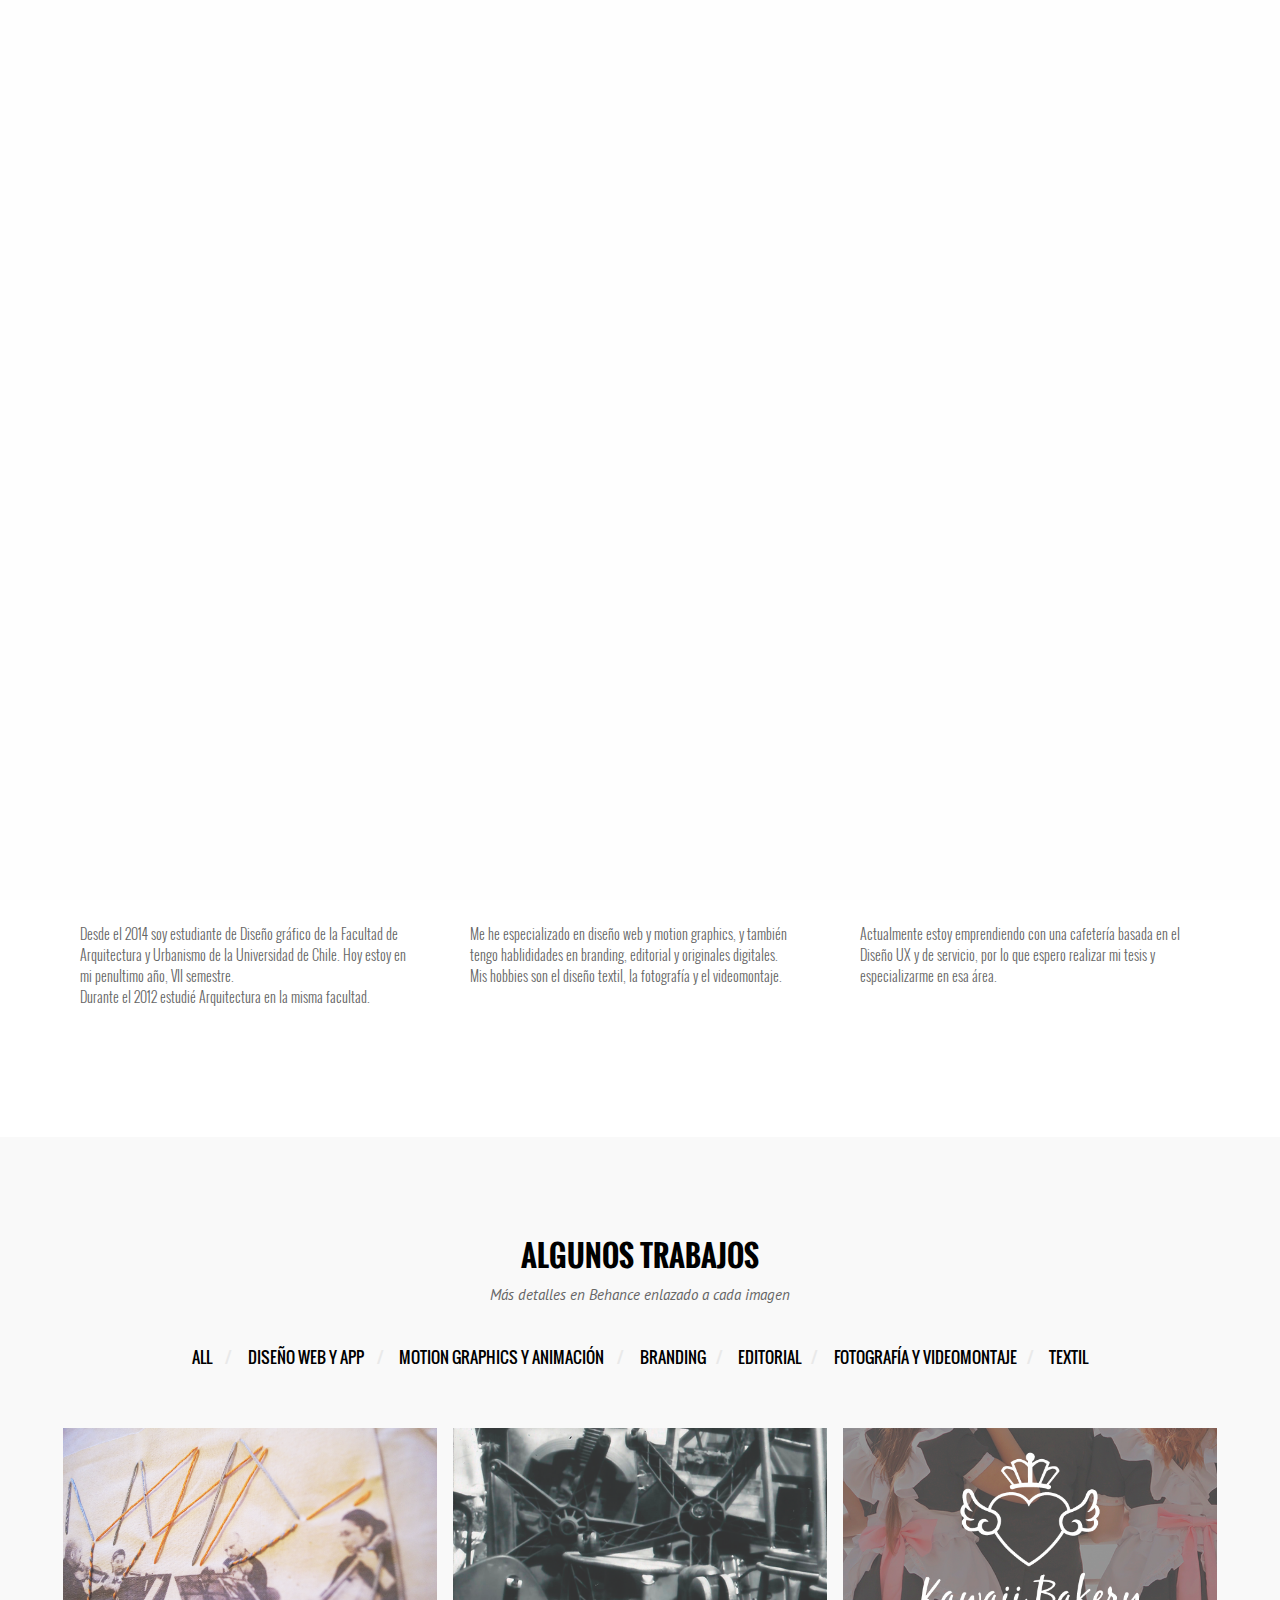
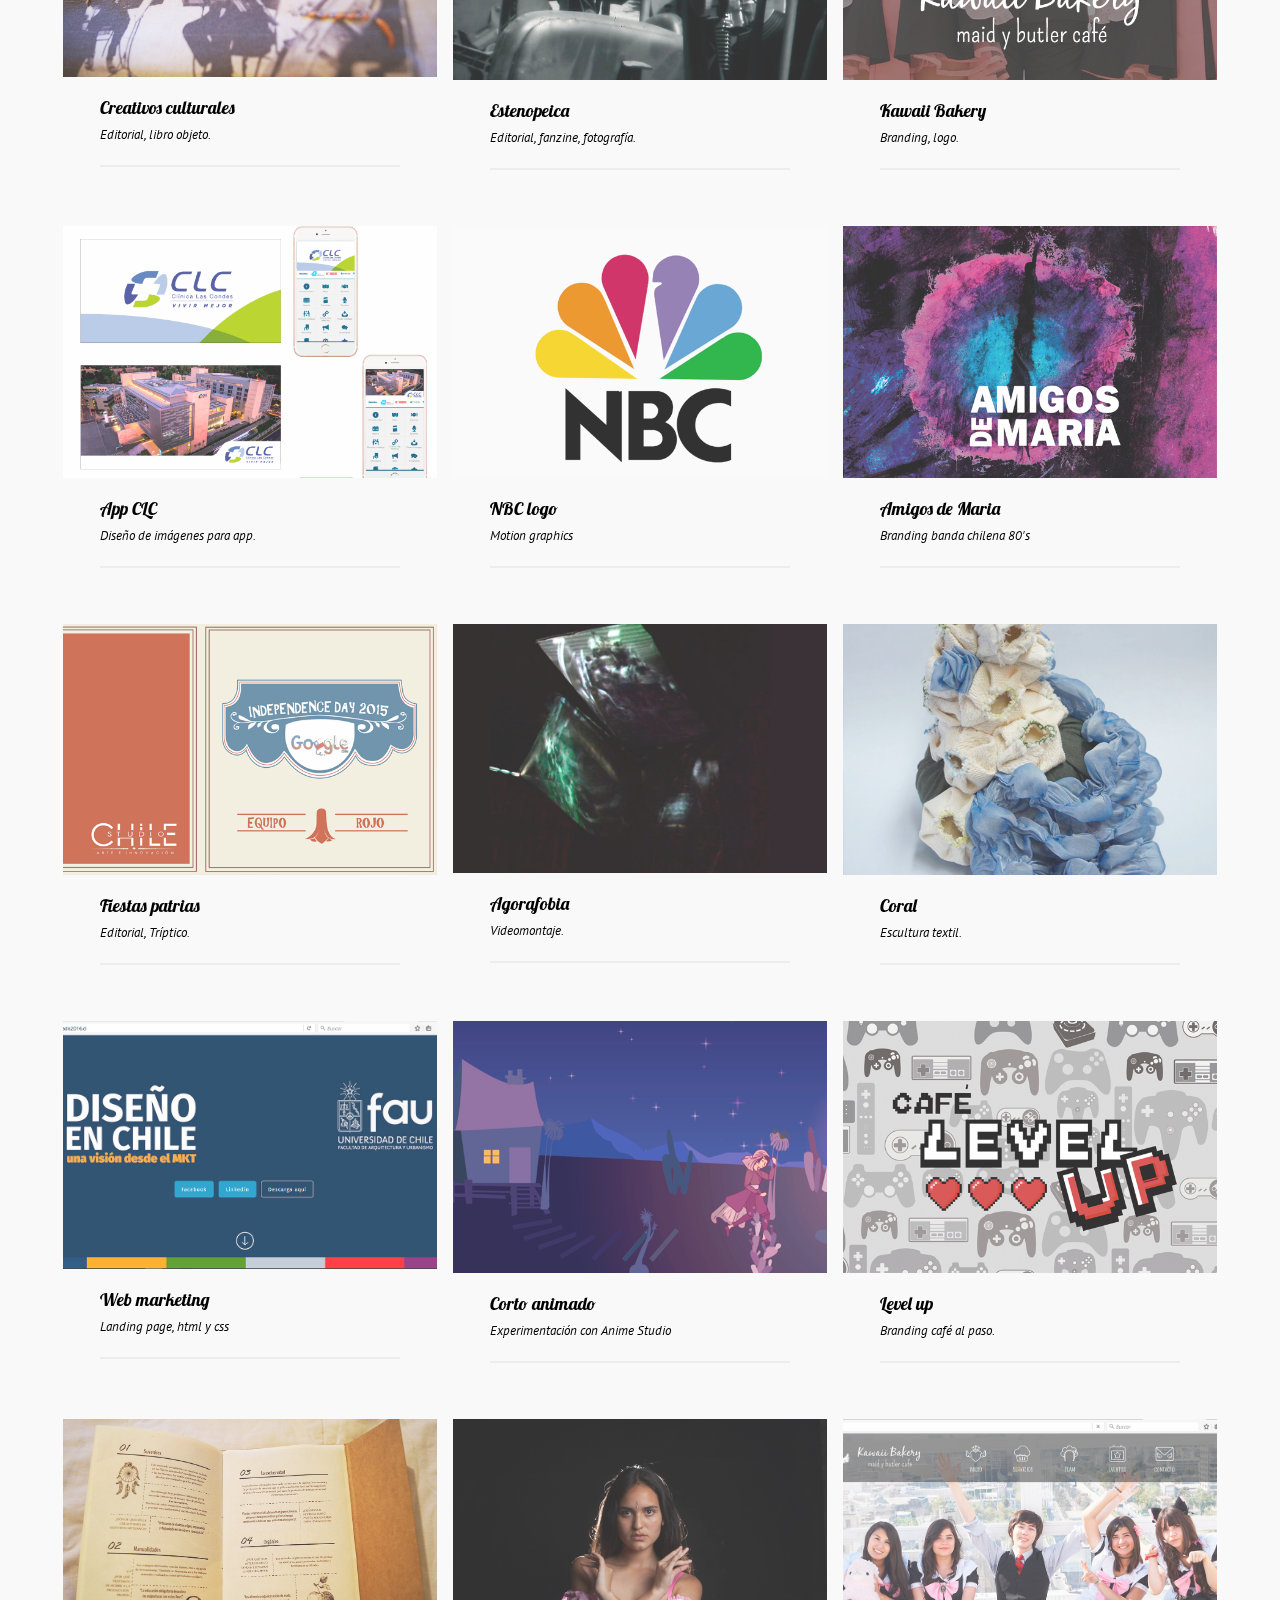
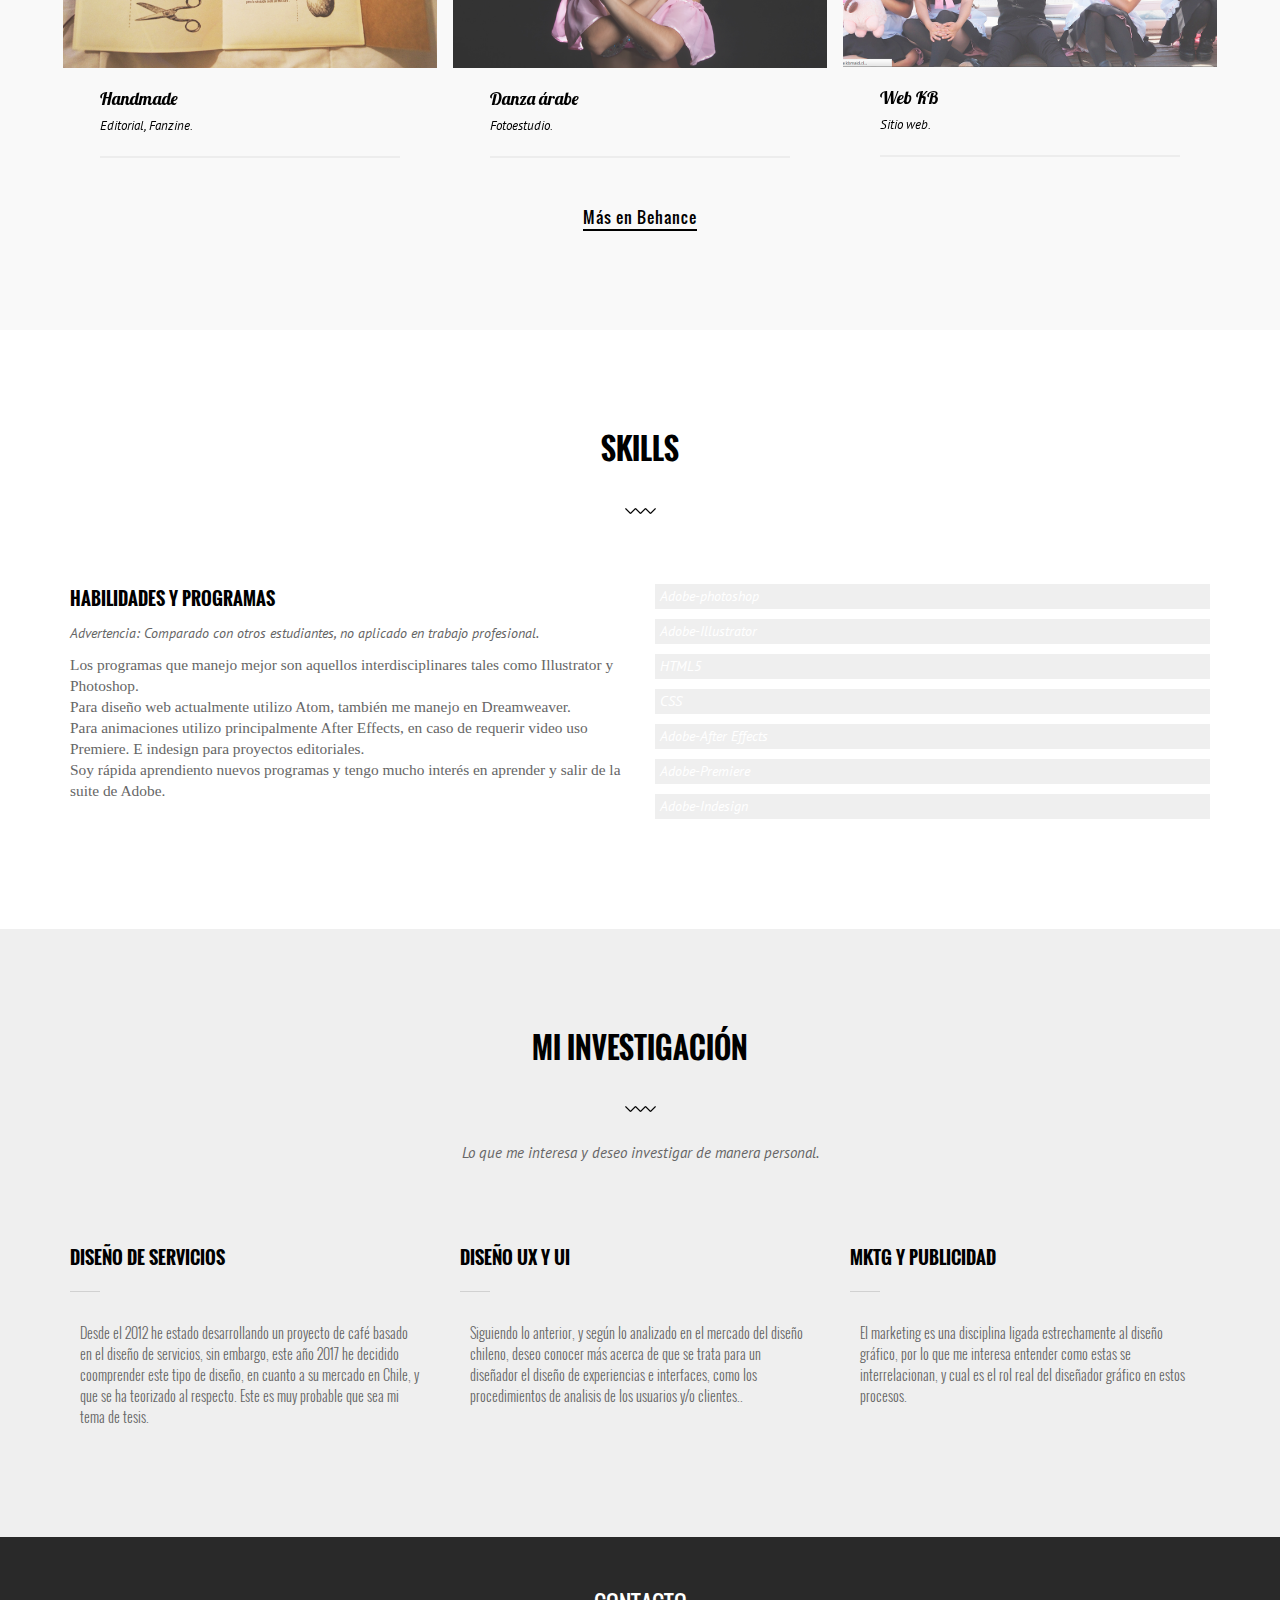
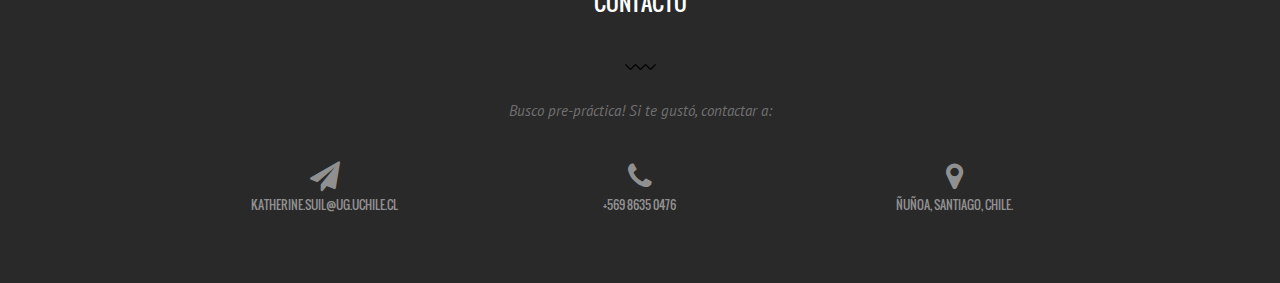
==== index.html @ 3b45b57d "Portafolio 2017" ====
<!doctype html>
<!--[if lt IE 7]>      <html class="no-js lt-ie9 lt-ie8 lt-ie7" lang=""> <![endif]-->
<!--[if IE 7]>         <html class="no-js lt-ie9 lt-ie8" lang=""> <![endif]-->
<!--[if IE 8]>         <html class="no-js lt-ie9" lang=""> <![endif]-->
<!--[if gt IE 8]><!--> <html class="no-js" lang=""> <!--<![endif]-->
    <head>
        <meta charset="utf-8">
        <meta http-equiv="X-UA-Compatible" content="IE=edge,chrome=1">
        <title></title>
        <meta name="description" content="">
        <meta name="viewport" content="width=device-width, initial-scale=1">

        <link rel="stylesheet" href="css/bootstrap.min.css">
        <!--        <link rel="stylesheet" href="assets/css/bootstrap-theme.min.css">-->


        <!--For Plugins external css-->
        <link rel="stylesheet" href="css/plugins.css" />
        <link rel="stylesheet" href="css/oswald-web-font.css" />
        <link rel="stylesheet" href="css/lobster-web-font.css" />
        <link rel="stylesheet" href="css/ptsans-web-fonts.css" />
		<link rel="stylesheet" href="css/magnific-popup.css">

        <!--Theme custom css -->
        <link rel="stylesheet" href="css/style.css">

        <!--Theme Responsive css-->
        <link rel="stylesheet" href="css/responsive.css" />

        <script src="js/vendor/modernizr-2.8.3-respond-1.4.2.min.js"></script>
        <style>
.navbar-toggler {
    z-index: 1;
}

@media (max-width: 576px) {
    nav > .container {
        width: 100%;
    }
}
</style>
    </head>
    <body>
        <!--[if lt IE 8]>
            <p class="browserupgrade">You are using an <strong>outdated</strong> browser. Please <a href="http://browsehappy.com/">upgrade your browser</a> to improve your experience.</p>
        <![endif]-->
		<div class='preloader'><div class='loaded'>&nbsp;</div></div>
        <!--Home page style-->


			<div class="container">
				<div class="row">

						<header class="cd-header">
							<div id="cd-logo">
								<h1>Katherine Suil <br><strong>PORTAFOLIO</strong></h1>
							</div>
              <div id="nav">
              <ul>
                  <li><a href="#home"><span>Inicio</span></a></li>
                  <li><a href="#about"><span>Acerca de mi</span></a></li>
                  <li><a href="#portfolio"><span>Portafolio</span></a></li>
                  <li><a href="#skills"><span>Skills</span></a></li>
                  <li><a href="#news"><span>Investigación</span></a></li>
                  <li><a href="#footer"><span>Contacto</span></a></li>
              </ul>
            </div>
						</header>
          </div>
        </div>

					<div id="home">
							<img src="images/banner.png" alt="Logo">
              <p>Diseño gráfico | Editorial | Diseño web | Diseño de servicios | Motion graphics | Videomontaje | Fotografía | Diseño textil</p>
          </div>

        <!-- Sections -->
        <section id="about" class="about sections">
            <div class="container">
                <!-- Example row of columns -->
				<div class="heading-content text-center">
					<h3>Acerca de mi</h3>
					<img src="images/separator.png" alt="Separator" />
				</div>
                <div class="row">
                    <div class="about-wrapper">

                    	<div class="col-sm-4 col-xs-12">
                    		<div class="about-content">
                    			<h5>Pasado<span><i class="fa fa-long-arrow-right"></i></span></h5>
                    			<p>Desde el 2014 soy estudiante de Diseño gráfico de la Facultad de Arquitectura y Urbanismo de la Universidad de Chile. Hoy estoy en mi penultimo año, VII semestre. <br> Durante el 2012 estudié Arquitectura en la misma facultad.</p>
                    		</div>
                    	</div>

						<div class="col-sm-4 col-xs-12">
                    		<div class="about-content">
                    			<h5>Presente<span><i class="fa fa-long-arrow-right"></i></span></h5>
                    			<p>Me he especializado en diseño web y motion graphics, y también tengo hablididades en branding, editorial y originales digitales. <br> Mis hobbies son el diseño textil, la fotografía y el videomontaje.</p>
                    		</div>
                    	</div>

						<div class="col-sm-4 col-xs-12">
                    		<div class="about-content">
                    			<h5>Futuro<span><i class="fa fa-long-arrow-right"></i></span></h5>
                    			<p>Actualmente estoy emprendiendo con una cafetería basada en el Diseño UX y de servicio, por lo que espero realizar mi tesis y especializarme en esa área.</p>
                    		</div>
                    	</div>

                    </div>
                </div>
            </div> <!-- /container -->
        </section>

		<section id="portfolio" class="sections lightbg portfolio">
            <div class="container">

				<div class="heading-content text-center">
                    <h3>Algunos trabajos</h3>
                    <p> Más detalles en Behance enlazado a cada imagen</p>
                </div>

                <div class="row">
                    <div class="main_mix_content whitebackground text-center">

                        <div class="main_mix_menu">
                            <button class="filter" data-filter="all">All <span>/</span></button>
                            <button class="filter" data-filter=".cat1">Diseño web y app <span>/</span></button>
                            <button class="filter" data-filter=".cat2">Motion graphics y animación <span>/</span></button>
                            <button class="filter" data-filter=".cat3"> Branding<span>/</span></button>
                            <button class="filter" data-filter=".cat4"> Editorial<span>/</span></button>
                            <button class="filter" data-filter=".cat5"> Fotografía y videomontaje<span>/</span></button>
                            <button class="filter" data-filter=".cat6"> Textil</button>
                        </div>
                      </div>

                        <div id="test" class="test">
                          <div class="col-md-4 mix cat4 no-padding">
                              <div class="single_mixi_portfolio">
                                  <a href="https://www.behance.net/gallery/47795749/Libro-Objeto-En-proceso" target="_blank"><img src="images/portfolio/03.png" alt="Portfolio" />
                                  <div class="mixi_portfolio_overlay">
                                      <div class="overflow_hover_text">
                                          <h2>Creativos culturales</h2>
                                          <p>Editorial, libro objeto.</p></a>
                                      </div>
                                  </div>
                              </div>
                          </div>
                          <div class="col-md-4 mix cat5 no-padding">
                              <div class="single_mixi_portfolio">
                                <a href="https://www.behance.net/gallery/47795583/Fotografia-estenopeica" target="_blank"><img src="images/portfolio/12.png" alt="Portfolio" />
                                  <div class="mixi_portfolio_overlay">
                                      <div class="overflow_hover_text">
                                          <h2>Estenopeica</h2>
                                          <p>Editorial, fanzine, fotografía.</p></a>
                                      </div>
                                  </div>
                              </div>
                          </div>
                          <div class="col-md-4 mix cat3 no-padding">
                              <div class="single_mixi_portfolio">
                                  <a href="https://www.behance.net/gallery/51771383/Branding-maid-cafe" target="_blank"><img src="images/portfolio/13.png" alt="Portfolio" />
                                  <div class="mixi_portfolio_overlay">
                                      <div class="overflow_hover_text">
                                          <h2>Kawaii Bakery</h2>
                                          <p>Branding, logo.</p></a>
                                      </div>
                                  </div>
                              </div>
                          </div>
                          <div class="col-md-4 mix cat1 no-padding">
                              <div class="single_mixi_portfolio">
                                  <a href="https://www.behance.net/gallery/47794997/Diseno-app-eventos-CLC" target="_blank"><img src="images/portfolio/07.png" alt="Portfolio" />
                                  <div class="mixi_portfolio_overlay">
                                      <div class="overflow_hover_text">
                                          <h2>App CLC</h2>
                                          <p>Diseño de imágenes para app.</p></a>
                                      </div>
                                  </div>
                              </div>
                          </div>
                          <div class="col-md-4 mix cat2 no-padding">
                              <div class="single_mixi_portfolio">
                                  <a href="https://www.behance.net/gallery/51770529/NBC-logo-Motion-graphics" target="_blank"><img src="images/portfolio/11.png" alt="Portfolio" />
                                  <div class="mixi_portfolio_overlay">
                                      <div class="overflow_hover_text">
                                          <h2>NBC logo</h2>
                                          <p>Motion graphics</p></a>
                                      </div>
                                  </div>
                              </div>
                          </div>
                          <div class="col-md-4 mix cat3 no-padding">
                              <div class="single_mixi_portfolio">
                                  <a href="https://www.behance.net/gallery/47794421/Branding-experimental" target="_blank"><img src="images/portfolio/10.png" alt="Portfolio" />
                                  <div class="mixi_portfolio_overlay">
                                      <div class="overflow_hover_text">
                                          <h2>Amigos de Maria</h2>
                                          <p>Branding banda chilena 80's</p></a>
                                      </div>
                                  </div>
                              </div>
                          </div>
                          <div class="col-md-4 mix cat4 no-padding">
                              <div class="single_mixi_portfolio">
                                  <a href="https://www.behance.net/gallery/47794907/Triptico-Google-fiestas-patrias" target="_blank"><img src="images/portfolio/04.png" alt="Portfolio" />
                                  <div class="mixi_portfolio_overlay">
                                      <div class="overflow_hover_text">
                                          <h2>Fiestas patrias</h2>
                                          <p>Editorial, Tríptico.</p></a>
                                      </div>
                                  </div>
                              </div>
                          </div>
                            <div class="col-md-4 mix cat5 no-padding">
                                <div class="single_mixi_portfolio">
                                    <a href="https://www.behance.net/gallery/51770439/Agorafobia-Distopia" target="_blank"><img src="images/portfolio/01.png" alt="Portfolio" />
                                    <div class="mixi_portfolio_overlay">
                                        <div class="overflow_hover_text">
                                            <h2>Agorafobia</h2>
                                            <p>Videomontaje.</p></a>
                                        </div>
                                    </div>
                                </div>
                            </div>
                            <div class="col-md-4 mix cat6 no-padding">
                                <div class="single_mixi_portfolio">
                                    <a href="https://www.behance.net/gallery/47793157/CORAL-Escultura-textil" target="_blank"><img src="images/portfolio/16.png" alt="Portfolio" />
                                    <div class="mixi_portfolio_overlay">
                                        <div class="overflow_hover_text">
                                            <h2>Coral</h2>
                                            <p>Escultura textil.</p></a>
                                        </div>
                                    </div>
                                </div>
                            </div>
                            <div class="col-md-4 mix cat1 no-padding">
                                <div class="single_mixi_portfolio">
                                    <a href="https://www.behance.net/gallery/47795175/Landing-page-Panoramadis2016" target="_blank"><img src="images/portfolio/08.png" alt="Portfolio" />
                                    <div class="mixi_portfolio_overlay">
                                        <div class="overflow_hover_text">
                                            <h2>Web marketing </h2>
                                            <p>Landing page, html y css</p></a>
                                        </div>
                                    </div>
                                </div>
                            </div>
                            <div class="col-md-4 mix cat2 no-padding">
                                <div class="single_mixi_portfolio">
                                    <a href="https://www.behance.net/gallery/47796027/Corto-animado-Experimentacion" target="_blank"><img src="images/portfolio/14.png" alt="Portfolio" />
                                    <div class="mixi_portfolio_overlay">
                                        <div class="overflow_hover_text">
                                            <h2>Corto animado</h2>
                                            <p>Experimentación con Anime Studio</p></a>
                                        </div>
                                    </div>
                                </div>
                            </div>
                            <div class="col-md-4 mix cat3 no-padding">
                                <div class="single_mixi_portfolio">
                                    <a href="https://www.behance.net/gallery/51770923/Branding-LVL-UP" target="_blank"><img src="images/portfolio/09.png" alt="Portfolio" />
                                    <div class="mixi_portfolio_overlay">
                                        <div class="overflow_hover_text">
                                            <h2>Level up</h2>
                                            <p>Branding café al paso.</p></a>
                                        </div>
                                    </div>
                                </div>
                            </div>
                            <div class="col-md-4 mix cat4 no-padding">
                                <div class="single_mixi_portfolio">
                                    <a href="https://www.behance.net/gallery/47795799/Fanzine-Handmade" target="_blank"><img src="images/portfolio/05.png" alt="Portfolio" />
                                    <div class="mixi_portfolio_overlay">
                                        <div class="overflow_hover_text">
                                            <h2>Handmade</h2>
                                            <p>Editorial, Fanzine.</p></a>
                                        </div>
                                    </div>
                                </div>
                            </div>
                            <div class="col-md-4 mix cat5 no-padding">
                                <div class="single_mixi_portfolio">
                                    <a href="https://www.behance.net/gallery/47797093/Foto-estudio-Arabe" target="_blank"><img src="images/portfolio/02.png" alt="Portfolio" />
                                    <div class="mixi_portfolio_overlay">
                                        <div class="overflow_hover_text">
                                            <h2>Danza árabe</h2>
                                            <p>Fotoestudio.</p></a>
                                        </div>
                                    </div>
                                </div>
                            </div>

                            <div class="col-md-4 mix cat1 no-padding">
                                <div class="single_mixi_portfolio">
                                    <a href="https://www.behance.net/gallery/47795321/Webpage-maid-caf" target="_blank"><img src="images/portfolio/15.png" alt="Portfolio" />
                                    <div class="mixi_portfolio_overlay">
                                        <div class="overflow_hover_text">
                                            <h2>Web KB</h2>
                                            <p>Sitio web.</p></a>
                                        </div>
                                    </div>
                                </div>
                            </div>
                        </div>
                    </div>

				<div class="more">
					<a href="https://www.behance.net/katherine_suil">Más en Behance</a>
				</div>

            </div>

        </section><!-- End of portfolio two Section -->

		<!-- Sections -->
        <section id="skills" class="skills sections">
            <div class="container">
				<div class="heading-content text-center">
					<h3>Skills</h3>
					<img src="images/separator.png" alt="separator" />
				</div>
                <!-- Example row of columns -->
                <div class="row">
                    <div class="skills-wrapper">
						<div class="col-sm-6 col-xs-12">
							<div class="skills-content">
								<h5>HABILIDADES Y PROGRAMAS</h5>
								<h6>Advertencia: Comparado con otros estudiantes, no aplicado en trabajo profesional.</h6>
								<p>Los programas que manejo mejor son aquellos interdisciplinares tales como Illustrator y Photoshop. <br>Para diseño web actualmente utilizo Atom, también me manejo en Dreamweaver.<br> Para animaciones utilizo principalmente After Effects, en caso de requerir video uso Premiere. E indesign para proyectos editoriales.<br> Soy rápida aprendiento nuevos programas y tengo mucho interés en aprender y salir de la suite de Adobe.</p>
							</div>
						</div>


						<div class="col-md-6 col-sm-6 col-xs-12">
                            <div class="skillbar" data-percent="80%">
                                <div class="skillbar-title">
                                    <h3 class="blue">Adobe-photoshop</h3>
                                </div>
                                <div class="skillbar-bar blue"></div>
                            </div>

							<div class="skillbar" data-percent="90%">
                                <div class="skillbar-title">
                                    <h3 class="blue">Adobe-Illustrator</h3>
                                </div>
                                <div class="skillbar-bar blue"></div>
                            </div>

							<div class="skillbar" data-percent="70%">
                                <div class="skillbar-title">
                                    <h3 class="blue">HTML5</h3>
                                </div>
                                <div class="skillbar-bar blue"></div>
                            </div>

							<div class="skillbar" data-percent="75%">
                                <div class="skillbar-title">
                                    <h3 class="blue">CSS</h3>
                                </div>
                                <div class="skillbar-bar blue"></div>
                            </div>

							<div class="skillbar" data-percent="65%">
                                <div class="skillbar-title">
                                    <h3 class="blue">Adobe-After Effects</h3>
                                </div>
                                <div class="skillbar-bar blue"></div>
                            </div>

							<div class="skillbar" data-percent="55%">
                                <div class="skillbar-title">
                                    <h3 class="blue">Adobe-Premiere</h3>
                                </div>
                                <div class="skillbar-bar blue"></div>
                            </div>

							<div class="skillbar" data-percent="40%">
                                <div class="skillbar-title">
                                    <h3 class="blue">Adobe-Indesign</h3>
                                </div>
                                <div class="skillbar-bar blue"></div>
                            </div>

                        </div>


                    </div>
                </div>

            </div> <!-- /container -->
        </section>

		<!-- Sections -->
        <section id="news" class="news sections">
            <div class="container">
				<div class="heading-content text-center">
					<h3>Mi investigación</h3>
					<img src="images/separator.png" alt="separator" />
					<p>Lo que me interesa y deseo investigar de manera personal. </p>
				</div>
                <!-- Example row of columns -->
                <div class="row">
                    <div class="news-wrapper">
						<div class="col-sm-4 col-xs-12">
                    		<div class="news-content">
								<h5>DISEÑO DE SERVICIOS</h5>
								<div class="separator2"></div>
								<p>Desde el 2012 he estado desarrollando un proyecto de café basado en el diseño de servicios, sin embargo, este año 2017 he decidido coomprender este tipo de diseño, en cuanto a su mercado en Chile, y que se ha teorizado al respecto. Este es muy probable que sea mi tema de tesis.</p>
				                </div>
            </div>

                    </div>
                    <div class="news-wrapper">

						<div class="col-sm-4 col-xs-12">
                    		<div class="news-content">
								<h5>DISEÑO UX y UI</h5>
								<div class="separator2"></div>
								<p>Siguiendo lo anterior, y según lo analizado en el mercado del diseño chileno, deseo conocer más acerca de que se trata para un diseñador el diseño de experiencias e interfaces, como los procedimientos de analisis de los usuarios y/o clientes..</p>
							</div>
                    	</div>
                    </div>
                                <div class="news-wrapper">
                      <div class="col-sm-4 col-xs-12">
                                  <div class="news-content">
                          <h5>MKTG y publicidad</h5>
                          <div class="separator2"></div>
                          <p>El marketing es una disciplina ligada estrechamente al diseño gráfico, por lo que me interesa entender como estas se interrelacionan, y cual es el rol real del diseñador gráfico en estos procesos.</p>
                        </div>
                                </div>
                    </div>
                </div>

				</div> <!-- /container -->
        </section>

				<!-- Sections -->
          <footer id="footer" class="footer">

			<div class="heading-content text-center">
				<h4>CONTACTO</h4>
				<img src="images/separator.png" alt="separator" />
				<p>Busco pre-práctica! Si te gustó, contactar a: </p>
			</div>

            <div class="container">

                <!-- Example row of columns -->
                <div class="row">
					<div class="col-sm-10 col-sm-offset-1 col-xs-12">
						<div class="contact-wrapper text-center">
							<div class="col-sm-4 col-xs-12">
								<div class="contact-details">
									<i class="fa fa-paper-plane"></i>
									<h5>katherine.suil@ug.uchile.cl</h5>
								</div>
							</div>

							<div class="col-sm-4 col-xs-12">
								<div class="contact-details">
									<i class="fa fa-phone"></i>
									<h5>+569 8635 0476</h5>
								</div>
							</div>
              <div class="col-sm-4 col-xs-12">
								<div class="contact-details">
									<i class="fa fa-map-marker"></i>
									<h5>Ñuñoa, Santiago, Chile.</h5>
								</div>
							</div>

						</div>
					</div>
                </div>
            </div> <!-- /container -->
        </section>

		<div class="scroll-top">

            <div class="scrollup">
                <i class="fa fa-angle-double-up"></i>
            </div>

        </div>
        <script src="js/vendor/jquery-1.11.2.min.js"></script>
        <script src="js/vendor/bootstrap.min.js"></script>

        <script src="js/plugins.js"></script>
        <script src="js/jquery.mixitup.min.js"></script>
		<script src="js/jquery.easypiechart.min.js"></script>
		<script src="js/jquery.magnific-popup.js"></script>
        <script src="js/modernizr.js"></script>

        <script src="js/main.js"></script>
    </body>
</html>
---- css/plugins.css ----
/*
Author: XpeedStudio
Author URI: http://themeforest.net/user/XpeedStudio/portfolio
*/


//Animate CSS

@charset "UTF-8";.animated{-webkit-animation-duration:1s;animation-duration:1s;-webkit-animation-fill-mode:both;animation-fill-mode:both}.animated.hinge{-webkit-animation-duration:2s;animation-duration:2s}@-webkit-keyframes bounce{0%,20%,50%,80%,100%{-webkit-transform:translateY(0);transform:translateY(0)}40%{-webkit-transform:translateY(-30px);transform:translateY(-30px)}60%{-webkit-transform:translateY(-15px);transform:translateY(-15px)}}@keyframes bounce{0%,20%,50%,80%,100%{-webkit-transform:translateY(0);-ms-transform:translateY(0);transform:translateY(0)}40%{-webkit-transform:translateY(-30px);-ms-transform:translateY(-30px);transform:translateY(-30px)}60%{-webkit-transform:translateY(-15px);-ms-transform:translateY(-15px);transform:translateY(-15px)}}.bounce{-webkit-animation-name:bounce;animation-name:bounce}@-webkit-keyframes flash{0%,50%,100%{opacity:1}25%,75%{opacity:0}}@keyframes flash{0%,50%,100%{opacity:1}25%,75%{opacity:0}}.flash{-webkit-animation-name:flash;animation-name:flash}@-webkit-keyframes pulse{0%{-webkit-transform:scale(1);transform:scale(1)}50%{-webkit-transform:scale(1.1);transform:scale(1.1)}100%{-webkit-transform:scale(1);transform:scale(1)}}@keyframes pulse{0%{-webkit-transform:scale(1);-ms-transform:scale(1);transform:scale(1)}50%{-webkit-transform:scale(1.1);-ms-transform:scale(1.1);transform:scale(1.1)}100%{-webkit-transform:scale(1);-ms-transform:scale(1);transform:scale(1)}}.pulse{-webkit-animation-name:pulse;animation-name:pulse}@-webkit-keyframes shake{0%,100%{-webkit-transform:translateX(0);transform:translateX(0)}10%,30%,50%,70%,90%{-webkit-transform:translateX(-10px);transform:translateX(-10px)}20%,40%,60%,80%{-webkit-transform:translateX(10px);transform:translateX(10px)}}@keyframes shake{0%,100%{-webkit-transform:translateX(0);-ms-transform:translateX(0);transform:translateX(0)}10%,30%,50%,70%,90%{-webkit-transform:translateX(-10px);-ms-transform:translateX(-10px);transform:translateX(-10px)}20%,40%,60%,80%{-webkit-transform:translateX(10px);-ms-transform:translateX(10px);transform:translateX(10px)}}.shake{-webkit-animation-name:shake;animation-name:shake}@-webkit-keyframes swing{20%{-webkit-transform:rotate(15deg);transform:rotate(15deg)}40%{-webkit-transform:rotate(-10deg);transform:rotate(-10deg)}60%{-webkit-transform:rotate(5deg);transform:rotate(5deg)}80%{-webkit-transform:rotate(-5deg);transform:rotate(-5deg)}100%{-webkit-transform:rotate(0);transform:rotate(0)}}@keyframes swing{20%{-webkit-transform:rotate(15deg);-ms-transform:rotate(15deg);transform:rotate(15deg)}40%{-webkit-transform:rotate(-10deg);-ms-transform:rotate(-10deg);transform:rotate(-10deg)}60%{-webkit-transform:rotate(5deg);-ms-transform:rotate(5deg);transform:rotate(5deg)}80%{-webkit-transform:rotate(-5deg);-ms-transform:rotate(-5deg);transform:rotate(-5deg)}100%{-webkit-transform:rotate(0);-ms-transform:rotate(0);transform:rotate(0)}}.swing{-webkit-transform-origin:top center;-ms-transform-origin:top center;transform-origin:top center;-webkit-animation-name:swing;animation-name:swing}@-webkit-keyframes tada{0%{-webkit-transform:scale(1);transform:scale(1)}10%,20%{-webkit-transform:scale(.9)rotate(-3deg);transform:scale(.9)rotate(-3deg)}30%,50%,70%,90%{-webkit-transform:scale(1.1)rotate(3deg);transform:scale(1.1)rotate(3deg)}40%,60%,80%{-webkit-transform:scale(1.1)rotate(-3deg);transform:scale(1.1)rotate(-3deg)}100%{-webkit-transform:scale(1)rotate(0);transform:scale(1)rotate(0)}}@keyframes tada{0%{-webkit-transform:scale(1);-ms-transform:scale(1);transform:scale(1)}10%,20%{-webkit-transform:scale(.9)rotate(-3deg);-ms-transform:scale(.9)rotate(-3deg);transform:scale(.9)rotate(-3deg)}30%,50%,70%,90%{-webkit-transform:scale(1.1)rotate(3deg);-ms-transform:scale(1.1)rotate(3deg);transform:scale(1.1)rotate(3deg)}40%,60%,80%{-webkit-transform:scale(1.1)rotate(-3deg);-ms-transform:scale(1.1)rotate(-3deg);transform:scale(1.1)rotate(-3deg)}100%{-webkit-transform:scale(1)rotate(0);-ms-transform:scale(1)rotate(0);transform:scale(1)rotate(0)}}.tada{-webkit-animation-name:tada;animation-name:tada}@-webkit-keyframes wobble{0%{-webkit-transform:translateX(0%);transform:translateX(0%)}15%{-webkit-transform:translateX(-25%)rotate(-5deg);transform:translateX(-25%)rotate(-5deg)}30%{-webkit-transform:translateX(20%)rotate(3deg);transform:translateX(20%)rotate(3deg)}45%{-webkit-transform:translateX(-15%)rotate(-3deg);transform:translateX(-15%)rotate(-3deg)}60%{-webkit-transform:translateX(10%)rotate(2deg);transform:translateX(10%)rotate(2deg)}75%{-webkit-transform:translateX(-5%)rotate(-1deg);transform:translateX(-5%)rotate(-1deg)}100%{-webkit-transform:translateX(0%);transform:translateX(0%)}}@keyframes wobble{0%{-webkit-transform:translateX(0%);-ms-transform:translateX(0%);transform:translateX(0%)}15%{-webkit-transform:translateX(-25%)rotate(-5deg);-ms-transform:translateX(-25%)rotate(-5deg);transform:translateX(-25%)rotate(-5deg)}30%{-webkit-transform:translateX(20%)rotate(3deg);-ms-transform:translateX(20%)rotate(3deg);transform:translateX(20%)rotate(3deg)}45%{-webkit-transform:translateX(-15%)rotate(-3deg);-ms-transform:translateX(-15%)rotate(-3deg);transform:translateX(-15%)rotate(-3deg)}60%{-webkit-transform:translateX(10%)rotate(2deg);-ms-transform:translateX(10%)rotate(2deg);transform:translateX(10%)rotate(2deg)}75%{-webkit-transform:translateX(-5%)rotate(-1deg);-ms-transform:translateX(-5%)rotate(-1deg);transform:translateX(-5%)rotate(-1deg)}100%{-webkit-transform:translateX(0%);-ms-transform:translateX(0%);transform:translateX(0%)}}.wobble{-webkit-animation-name:wobble;animation-name:wobble}@-webkit-keyframes bounceIn{0%{opacity:0;-webkit-transform:scale(.3);transform:scale(.3)}50%{opacity:1;-webkit-transform:scale(1.05);transform:scale(1.05)}70%{-webkit-transform:scale(.9);transform:scale(.9)}100%{-webkit-transform:scale(1);transform:scale(1)}}@keyframes bounceIn{0%{opacity:0;-webkit-transform:scale(.3);-ms-transform:scale(.3);transform:scale(.3)}50%{opacity:1;-webkit-transform:scale(1.05);-ms-transform:scale(1.05);transform:scale(1.05)}70%{-webkit-transform:scale(.9);-ms-transform:scale(.9);transform:scale(.9)}100%{-webkit-transform:scale(1);-ms-transform:scale(1);transform:scale(1)}}.bounceIn{-webkit-animation-name:bounceIn;animation-name:bounceIn}@-webkit-keyframes bounceInDown{0%{opacity:0;-webkit-transform:translateY(-2000px);transform:translateY(-2000px)}60%{opacity:1;-webkit-transform:translateY(30px);transform:translateY(30px)}80%{-webkit-transform:translateY(-10px);transform:translateY(-10px)}100%{-webkit-transform:translateY(0);transform:translateY(0)}}@keyframes bounceInDown{0%{opacity:0;-webkit-transform:translateY(-2000px);-ms-transform:translateY(-2000px);transform:translateY(-2000px)}60%{opacity:1;-webkit-transform:translateY(30px);-ms-transform:translateY(30px);transform:translateY(30px)}80%{-webkit-transform:translateY(-10px);-ms-transform:translateY(-10px);transform:translateY(-10px)}100%{-webkit-transform:translateY(0);-ms-transform:translateY(0);transform:translateY(0)}}.bounceInDown{-webkit-animation-name:bounceInDown;animation-name:bounceInDown}@-webkit-keyframes bounceInLeft{0%{opacity:0;-webkit-transform:translateX(-2000px);transform:translateX(-2000px)}60%{opacity:1;-webkit-transform:translateX(30px);transform:translateX(30px)}80%{-webkit-transform:translateX(-10px);transform:translateX(-10px)}100%{-webkit-transform:translateX(0);transform:translateX(0)}}@keyframes bounceInLeft{0%{opacity:0;-webkit-transform:translateX(-2000px);-ms-transform:translateX(-2000px);transform:translateX(-2000px)}60%{opacity:1;-webkit-transform:translateX(30px);-ms-transform:translateX(30px);transform:translateX(30px)}80%{-webkit-transform:translateX(-10px);-ms-transform:translateX(-10px);transform:translateX(-10px)}100%{-webkit-transform:translateX(0);-ms-transform:translateX(0);transform:translateX(0)}}.bounceInLeft{-webkit-animation-name:bounceInLeft;animation-name:bounceInLeft}@-webkit-keyframes bounceInRight{0%{opacity:0;-webkit-transform:translateX(2000px);transform:translateX(2000px)}60%{opacity:1;-webkit-transform:translateX(-30px);transform:translateX(-30px)}80%{-webkit-transform:translateX(10px);transform:translateX(10px)}100%{-webkit-transform:translateX(0);transform:translateX(0)}}@keyframes bounceInRight{0%{opacity:0;-webkit-transform:translateX(2000px);-ms-transform:translateX(2000px);transform:translateX(2000px)}60%{opacity:1;-webkit-transform:translateX(-30px);-ms-transform:translateX(-30px);transform:translateX(-30px)}80%{-webkit-transform:translateX(10px);-ms-transform:translateX(10px);transform:translateX(10px)}100%{-webkit-transform:translateX(0);-ms-transform:translateX(0);transform:translateX(0)}}.bounceInRight{-webkit-animation-name:bounceInRight;animation-name:bounceInRight}@-webkit-keyframes bounceInUp{0%{opacity:0;-webkit-transform:translateY(2000px);transform:translateY(2000px)}60%{opacity:1;-webkit-transform:translateY(-30px);transform:translateY(-30px)}80%{-webkit-transform:translateY(10px);transform:translateY(10px)}100%{-webkit-transform:translateY(0);transform:translateY(0)}}@keyframes bounceInUp{0%{opacity:0;-webkit-transform:translateY(2000px);-ms-transform:translateY(2000px);transform:translateY(2000px)}60%{opacity:1;-webkit-transform:translateY(-30px);-ms-transform:translateY(-30px);transform:translateY(-30px)}80%{-webkit-transform:translateY(10px);-ms-transform:translateY(10px);transform:translateY(10px)}100%{-webkit-transform:translateY(0);-ms-transform:translateY(0);transform:translateY(0)}}.bounceInUp{-webkit-animation-name:bounceInUp;animation-name:bounceInUp}@-webkit-keyframes bounceOut{0%{-webkit-transform:scale(1);transform:scale(1)}25%{-webkit-transform:scale(.95);transform:scale(.95)}50%{opacity:1;-webkit-transform:scale(1.1);transform:scale(1.1)}100%{opacity:0;-webkit-transform:scale(.3);transform:scale(.3)}}@keyframes bounceOut{0%{-webkit-transform:scale(1);-ms-transform:scale(1);transform:scale(1)}25%{-webkit-transform:scale(.95);-ms-transform:scale(.95);transform:scale(.95)}50%{opacity:1;-webkit-transform:scale(1.1);-ms-transform:scale(1.1);transform:scale(1.1)}100%{opacity:0;-webkit-transform:scale(.3);-ms-transform:scale(.3);transform:scale(.3)}}.bounceOut{-webkit-animation-name:bounceOut;animation-name:bounceOut}@-webkit-keyframes bounceOutDown{0%{-webkit-transform:translateY(0);transform:translateY(0)}20%{opacity:1;-webkit-transform:translateY(-20px);transform:translateY(-20px)}100%{opacity:0;-webkit-transform:translateY(2000px);transform:translateY(2000px)}}@keyframes bounceOutDown{0%{-webkit-transform:translateY(0);-ms-transform:translateY(0);transform:translateY(0)}20%{opacity:1;-webkit-transform:translateY(-20px);-ms-transform:translateY(-20px);transform:translateY(-20px)}100%{opacity:0;-webkit-transform:translateY(2000px);-ms-transform:translateY(2000px);transform:translateY(2000px)}}.bounceOutDown{-webkit-animation-name:bounceOutDown;animation-name:bounceOutDown}@-webkit-keyframes bounceOutLeft{0%{-webkit-transform:translateX(0);transform:translateX(0)}20%{opacity:1;-webkit-transform:translateX(20px);transform:translateX(20px)}100%{opacity:0;-webkit-transform:translateX(-2000px);transform:translateX(-2000px)}}@keyframes bounceOutLeft{0%{-webkit-transform:translateX(0);-ms-transform:translateX(0);transform:translateX(0)}20%{opacity:1;-webkit-transform:translateX(20px);-ms-transform:translateX(20px);transform:translateX(20px)}100%{opacity:0;-webkit-transform:translateX(-2000px);-ms-transform:translateX(-2000px);transform:translateX(-2000px)}}.bounceOutLeft{-webkit-animation-name:bounceOutLeft;animation-name:bounceOutLeft}@-webkit-keyframes bounceOutRight{0%{-webkit-transform:translateX(0);transform:translateX(0)}20%{opacity:1;-webkit-transform:translateX(-20px);transform:translateX(-20px)}100%{opacity:0;-webkit-transform:translateX(2000px);transform:translateX(2000px)}}@keyframes bounceOutRight{0%{-webkit-transform:translateX(0);-ms-transform:translateX(0);transform:translateX(0)}20%{opacity:1;-webkit-transform:translateX(-20px);-ms-transform:translateX(-20px);transform:translateX(-20px)}100%{opacity:0;-webkit-transform:translateX(2000px);-ms-transform:translateX(2000px);transform:translateX(2000px)}}.bounceOutRight{-webkit-animation-name:bounceOutRight;animation-name:bounceOutRight}@-webkit-keyframes bounceOutUp{0%{-webkit-transform:translateY(0);transform:translateY(0)}20%{opacity:1;-webkit-transform:translateY(20px);transform:translateY(20px)}100%{opacity:0;-webkit-transform:translateY(-2000px);transform:translateY(-2000px)}}@keyframes bounceOutUp{0%{-webkit-transform:translateY(0);-ms-transform:translateY(0);transform:translateY(0)}20%{opacity:1;-webkit-transform:translateY(20px);-ms-transform:translateY(20px);transform:translateY(20px)}100%{opacity:0;-webkit-transform:translateY(-2000px);-ms-transform:translateY(-2000px);transform:translateY(-2000px)}}.bounceOutUp{-webkit-animation-name:bounceOutUp;animation-name:bounceOutUp}@-webkit-keyframes fadeIn{0%{opacity:0}100%{opacity:1}}@keyframes fadeIn{0%{opacity:0}100%{opacity:1}}.fadeIn{-webkit-animation-name:fadeIn;animation-name:fadeIn}@-webkit-keyframes fadeInDown{0%{opacity:0;-webkit-transform:translateY(-20px);transform:translateY(-20px)}100%{opacity:1;-webkit-transform:translateY(0);transform:translateY(0)}}@keyframes fadeInDown{0%{opacity:0;-webkit-transform:translateY(-20px);-ms-transform:translateY(-20px);transform:translateY(-20px)}100%{opacity:1;-webkit-transform:translateY(0);-ms-transform:translateY(0);transform:translateY(0)}}.fadeInDown{-webkit-animation-name:fadeInDown;animation-name:fadeInDown}@-webkit-keyframes fadeInDownBig{0%{opacity:0;-webkit-transform:translateY(-2000px);transform:translateY(-2000px)}100%{opacity:1;-webkit-transform:translateY(0);transform:translateY(0)}}@keyframes fadeInDownBig{0%{opacity:0;-webkit-transform:translateY(-2000px);-ms-transform:translateY(-2000px);transform:translateY(-2000px)}100%{opacity:1;-webkit-transform:translateY(0);-ms-transform:translateY(0);transform:translateY(0)}}.fadeInDownBig{-webkit-animation-name:fadeInDownBig;animation-name:fadeInDownBig}@-webkit-keyframes fadeInLeft{0%{opacity:0;-webkit-transform:translateX(-20px);transform:translateX(-20px)}100%{opacity:1;-webkit-transform:translateX(0);transform:translateX(0)}}@keyframes fadeInLeft{0%{opacity:0;-webkit-transform:translateX(-20px);-ms-transform:translateX(-20px);transform:translateX(-20px)}100%{opacity:1;-webkit-transform:translateX(0);-ms-transform:translateX(0);transform:translateX(0)}}.fadeInLeft{-webkit-animation-name:fadeInLeft;animation-name:fadeInLeft}@-webkit-keyframes fadeInLeftBig{0%{opacity:0;-webkit-transform:translateX(-2000px);transform:translateX(-2000px)}100%{opacity:1;-webkit-transform:translateX(0);transform:translateX(0)}}@keyframes fadeInLeftBig{0%{opacity:0;-webkit-transform:translateX(-2000px);-ms-transform:translateX(-2000px);transform:translateX(-2000px)}100%{opacity:1;-webkit-transform:translateX(0);-ms-transform:translateX(0);transform:translateX(0)}}.fadeInLeftBig{-webkit-animation-name:fadeInLeftBig;animation-name:fadeInLeftBig}@-webkit-keyframes fadeInRight{0%{opacity:0;-webkit-transform:translateX(20px);transform:translateX(20px)}100%{opacity:1;-webkit-transform:translateX(0);transform:translateX(0)}}@keyframes fadeInRight{0%{opacity:0;-webkit-transform:translateX(20px);-ms-transform:translateX(20px);transform:translateX(20px)}100%{opacity:1;-webkit-transform:translateX(0);-ms-transform:translateX(0);transform:translateX(0)}}.fadeInRight{-webkit-animation-name:fadeInRight;animation-name:fadeInRight}@-webkit-keyframes fadeInRightBig{0%{opacity:0;-webkit-transform:translateX(2000px);transform:translateX(2000px)}100%{opacity:1;-webkit-transform:translateX(0);transform:translateX(0)}}@keyframes fadeInRightBig{0%{opacity:0;-webkit-transform:translateX(2000px);-ms-transform:translateX(2000px);transform:translateX(2000px)}100%{opacity:1;-webkit-transform:translateX(0);-ms-transform:translateX(0);transform:translateX(0)}}.fadeInRightBig{-webkit-animation-name:fadeInRightBig;animation-name:fadeInRightBig}@-webkit-keyframes fadeInUp{0%{opacity:0;-webkit-transform:translateY(20px);transform:translateY(20px)}100%{opacity:1;-webkit-transform:translateY(0);transform:translateY(0)}}@keyframes fadeInUp{0%{opacity:0;-webkit-transform:translateY(20px);-ms-transform:translateY(20px);transform:translateY(20px)}100%{opacity:1;-webkit-transform:translateY(0);-ms-transform:translateY(0);transform:translateY(0)}}.fadeInUp{-webkit-animation-name:fadeInUp;animation-name:fadeInUp}@-webkit-keyframes fadeInUpBig{0%{opacity:0;-webkit-transform:translateY(2000px);transform:translateY(2000px)}100%{opacity:1;-webkit-transform:translateY(0);transform:translateY(0)}}@keyframes fadeInUpBig{0%{opacity:0;-webkit-transform:translateY(2000px);-ms-transform:translateY(2000px);transform:translateY(2000px)}100%{opacity:1;-webkit-transform:translateY(0);-ms-transform:translateY(0);transform:translateY(0)}}.fadeInUpBig{-webkit-animation-name:fadeInUpBig;animation-name:fadeInUpBig}@-webkit-keyframes fadeOut{0%{opacity:1}100%{opacity:0}}@keyframes fadeOut{0%{opacity:1}100%{opacity:0}}.fadeOut{-webkit-animation-name:fadeOut;animation-name:fadeOut}@-webkit-keyframes fadeOutDown{0%{opacity:1;-webkit-transform:translateY(0);transform:translateY(0)}100%{opacity:0;-webkit-transform:translateY(20px);transform:translateY(20px)}}@keyframes fadeOutDown{0%{opacity:1;-webkit-transform:translateY(0);-ms-transform:translateY(0);transform:translateY(0)}100%{opacity:0;-webkit-transform:translateY(20px);-ms-transform:translateY(20px);transform:translateY(20px)}}.fadeOutDown{-webkit-animation-name:fadeOutDown;animation-name:fadeOutDown}@-webkit-keyframes fadeOutDownBig{0%{opacity:1;-webkit-transform:translateY(0);transform:translateY(0)}100%{opacity:0;-webkit-transform:translateY(2000px);transform:translateY(2000px)}}@keyframes fadeOutDownBig{0%{opacity:1;-webkit-transform:translateY(0);-ms-transform:translateY(0);transform:translateY(0)}100%{opacity:0;-webkit-transform:translateY(2000px);-ms-transform:translateY(2000px);transform:translateY(2000px)}}.fadeOutDownBig{-webkit-animation-name:fadeOutDownBig;animation-name:fadeOutDownBig}@-webkit-keyframes fadeOutLeft{0%{opacity:1;-webkit-transform:translateX(0);transform:translateX(0)}100%{opacity:0;-webkit-transform:translateX(-20px);transform:translateX(-20px)}}@keyframes fadeOutLeft{0%{opacity:1;-webkit-transform:translateX(0);-ms-transform:translateX(0);transform:translateX(0)}100%{opacity:0;-webkit-transform:translateX(-20px);-ms-transform:translateX(-20px);transform:translateX(-20px)}}.fadeOutLeft{-webkit-animation-name:fadeOutLeft;animation-name:fadeOutLeft}@-webkit-keyframes fadeOutLeftBig{0%{opacity:1;-webkit-transform:translateX(0);transform:translateX(0)}100%{opacity:0;-webkit-transform:translateX(-2000px);transform:translateX(-2000px)}}@keyframes fadeOutLeftBig{0%{opacity:1;-webkit-transform:translateX(0);-ms-transform:translateX(0);transform:translateX(0)}100%{opacity:0;-webkit-transform:translateX(-2000px);-ms-transform:translateX(-2000px);transform:translateX(-2000px)}}.fadeOutLeftBig{-webkit-animation-name:fadeOutLeftBig;animation-name:fadeOutLeftBig}@-webkit-keyframes fadeOutRight{0%{opacity:1;-webkit-transform:translateX(0);transform:translateX(0)}100%{opacity:0;-webkit-transform:translateX(20px);transform:translateX(20px)}}@keyframes fadeOutRight{0%{opacity:1;-webkit-transform:translateX(0);-ms-transform:translateX(0);transform:translateX(0)}100%{opacity:0;-webkit-transform:translateX(20px);-ms-transform:translateX(20px);transform:translateX(20px)}}.fadeOutRight{-webkit-animation-name:fadeOutRight;animation-name:fadeOutRight}@-webkit-keyframes fadeOutRightBig{0%{opacity:1;-webkit-transform:translateX(0);transform:translateX(0)}100%{opacity:0;-webkit-transform:translateX(2000px);transform:translateX(2000px)}}@keyframes fadeOutRightBig{0%{opacity:1;-webkit-transform:translateX(0);-ms-transform:translateX(0);transform:translateX(0)}100%{opacity:0;-webkit-transform:translateX(2000px);-ms-transform:translateX(2000px);transform:translateX(2000px)}}.fadeOutRightBig{-webkit-animation-name:fadeOutRightBig;animation-name:fadeOutRightBig}@-webkit-keyframes fadeOutUp{0%{opacity:1;-webkit-transform:translateY(0);transform:translateY(0)}100%{opacity:0;-webkit-transform:translateY(-20px);transform:translateY(-20px)}}@keyframes fadeOutUp{0%{opacity:1;-webkit-transform:translateY(0);-ms-transform:translateY(0);transform:translateY(0)}100%{opacity:0;-webkit-transform:translateY(-20px);-ms-transform:translateY(-20px);transform:translateY(-20px)}}.fadeOutUp{-webkit-animation-name:fadeOutUp;animation-name:fadeOutUp}@-webkit-keyframes fadeOutUpBig{0%{opacity:1;-webkit-transform:translateY(0);transform:translateY(0)}100%{opacity:0;-webkit-transform:translateY(-2000px);transform:translateY(-2000px)}}@keyframes fadeOutUpBig{0%{opacity:1;-webkit-transform:translateY(0);-ms-transform:translateY(0);transform:translateY(0)}100%{opacity:0;-webkit-transform:translateY(-2000px);-ms-transform:translateY(-2000px);transform:translateY(-2000px)}}.fadeOutUpBig{-webkit-animation-name:fadeOutUpBig;animation-name:fadeOutUpBig}@-webkit-keyframes flip{0%{-webkit-transform:perspective(400px)translateZ(0)rotateY(0)scale(1);transform:perspective(400px)translateZ(0)rotateY(0)scale(1)}0%,40%{-webkit-animation-timing-function:ease-out;animation-timing-function:ease-out}40%{-webkit-transform:perspective(400px)translateZ(150px)rotateY(170deg)scale(1);transform:perspective(400px)translateZ(150px)rotateY(170deg)scale(1)}50%{-webkit-transform:perspective(400px)translateZ(150px)rotateY(190deg)scale(1);transform:perspective(400px)translateZ(150px)rotateY(190deg)scale(1);-webkit-animation-timing-function:ease-in;animation-timing-function:ease-in}80%{-webkit-transform:perspective(400px)translateZ(0)rotateY(360deg)scale(.95);transform:perspective(400px)translateZ(0)rotateY(360deg)scale(.95)}80%,100%{-webkit-animation-timing-function:ease-in;animation-timing-function:ease-in}100%{-webkit-transform:perspective(400px)translateZ(0)rotateY(360deg)scale(1);transform:perspective(400px)translateZ(0)rotateY(360deg)scale(1)}}@keyframes flip{0%{-webkit-transform:perspective(400px)translateZ(0)rotateY(0)scale(1);-ms-transform:perspective(400px)translateZ(0)rotateY(0)scale(1);transform:perspective(400px)translateZ(0)rotateY(0)scale(1)}0%,40%{-webkit-animation-timing-function:ease-out;animation-timing-function:ease-out}40%{-webkit-transform:perspective(400px)translateZ(150px)rotateY(170deg)scale(1);-ms-transform:perspective(400px)translateZ(150px)rotateY(170deg)scale(1);transform:perspective(400px)translateZ(150px)rotateY(170deg)scale(1)}50%{-webkit-transform:perspective(400px)translateZ(150px)rotateY(190deg)scale(1);-ms-transform:perspective(400px)translateZ(150px)rotateY(190deg)scale(1);transform:perspective(400px)translateZ(150px)rotateY(190deg)scale(1);-webkit-animation-timing-function:ease-in;animation-timing-function:ease-in}80%{-webkit-transform:perspective(400px)translateZ(0)rotateY(360deg)scale(.95);-ms-transform:perspective(400px)translateZ(0)rotateY(360deg)scale(.95);transform:perspective(400px)translateZ(0)rotateY(360deg)scale(.95)}80%,100%{-webkit-animation-timing-function:ease-in;animation-timing-function:ease-in}100%{-webkit-transform:perspective(400px)translateZ(0)rotateY(360deg)scale(1);-ms-transform:perspective(400px)translateZ(0)rotateY(360deg)scale(1);transform:perspective(400px)translateZ(0)rotateY(360deg)scale(1)}}.animated.flip{-webkit-backface-visibility:visible;-ms-backface-visibility:visible;backface-visibility:visible;-webkit-animation-name:flip;animation-name:flip}@-webkit-keyframes flipInX{0%{-webkit-transform:perspective(400px)rotateX(90deg);transform:perspective(400px)rotateX(90deg);opacity:0}40%{-webkit-transform:perspective(400px)rotateX(-10deg);transform:perspective(400px)rotateX(-10deg)}70%{-webkit-transform:perspective(400px)rotateX(10deg);transform:perspective(400px)rotateX(10deg)}100%{-webkit-transform:perspective(400px)rotateX(0);transform:perspective(400px)rotateX(0);opacity:1}}@keyframes flipInX{0%{-webkit-transform:perspective(400px)rotateX(90deg);-ms-transform:perspective(400px)rotateX(90deg);transform:perspective(400px)rotateX(90deg);opacity:0}40%{-webkit-transform:perspective(400px)rotateX(-10deg);-ms-transform:perspective(400px)rotateX(-10deg);transform:perspective(400px)rotateX(-10deg)}70%{-webkit-transform:perspective(400px)rotateX(10deg);-ms-transform:perspective(400px)rotateX(10deg);transform:perspective(400px)rotateX(10deg)}100%{-webkit-transform:perspective(400px)rotateX(0);-ms-transform:perspective(400px)rotateX(0);transform:perspective(400px)rotateX(0);opacity:1}}.flipInX{-webkit-backface-visibility:visible!important;-ms-backface-visibility:visible!important;backface-visibility:visible!important;-webkit-animation-name:flipInX;animation-name:flipInX}@-webkit-keyframes flipInY{0%{-webkit-transform:perspective(400px)rotateY(90deg);transform:perspective(400px)rotateY(90deg);opacity:0}40%{-webkit-transform:perspective(400px)rotateY(-10deg);transform:perspective(400px)rotateY(-10deg)}70%{-webkit-transform:perspective(400px)rotateY(10deg);transform:perspective(400px)rotateY(10deg)}100%{-webkit-transform:perspective(400px)rotateY(0);transform:perspective(400px)rotateY(0);opacity:1}}@keyframes flipInY{0%{-webkit-transform:perspective(400px)rotateY(90deg);-ms-transform:perspective(400px)rotateY(90deg);transform:perspective(400px)rotateY(90deg);opacity:0}40%{-webkit-transform:perspective(400px)rotateY(-10deg);-ms-transform:perspective(400px)rotateY(-10deg);transform:perspective(400px)rotateY(-10deg)}70%{-webkit-transform:perspective(400px)rotateY(10deg);-ms-transform:perspective(400px)rotateY(10deg);transform:perspective(400px)rotateY(10deg)}100%{-webkit-transform:perspective(400px)rotateY(0);-ms-transform:perspective(400px)rotateY(0);transform:perspective(400px)rotateY(0);opacity:1}}.flipInY{-webkit-backface-visibility:visible!important;-ms-backface-visibility:visible!important;backface-visibility:visible!important;-webkit-animation-name:flipInY;animation-name:flipInY}@-webkit-keyframes flipOutX{0%{-webkit-transform:perspective(400px)rotateX(0);transform:perspective(400px)rotateX(0);opacity:1}100%{-webkit-transform:perspective(400px)rotateX(90deg);transform:perspective(400px)rotateX(90deg);opacity:0}}@keyframes flipOutX{0%{-webkit-transform:perspective(400px)rotateX(0);-ms-transform:perspective(400px)rotateX(0);transform:perspective(400px)rotateX(0);opacity:1}100%{-webkit-transform:perspective(400px)rotateX(90deg);-ms-transform:perspective(400px)rotateX(90deg);transform:perspective(400px)rotateX(90deg);opacity:0}}.flipOutX{-webkit-animation-name:flipOutX;animation-name:flipOutX;-webkit-backface-visibility:visible!important;-ms-backface-visibility:visible!important;backface-visibility:visible!important}@-webkit-keyframes flipOutY{0%{-webkit-transform:perspective(400px)rotateY(0);transform:perspective(400px)rotateY(0);opacity:1}100%{-webkit-transform:perspective(400px)rotateY(90deg);transform:perspective(400px)rotateY(90deg);opacity:0}}@keyframes flipOutY{0%{-webkit-transform:perspective(400px)rotateY(0);-ms-transform:perspective(400px)rotateY(0);transform:perspective(400px)rotateY(0);opacity:1}100%{-webkit-transform:perspective(400px)rotateY(90deg);-ms-transform:perspective(400px)rotateY(90deg);transform:perspective(400px)rotateY(90deg);opacity:0}}.flipOutY{-webkit-backface-visibility:visible!important;-ms-backface-visibility:visible!important;backface-visibility:visible!important;-webkit-animation-name:flipOutY;animation-name:flipOutY}@-webkit-keyframes lightSpeedIn{0%{-webkit-transform:translateX(100%)skewX(-30deg);transform:translateX(100%)skewX(-30deg);opacity:0}60%{-webkit-transform:translateX(-20%)skewX(30deg);transform:translateX(-20%)skewX(30deg);opacity:1}80%{-webkit-transform:translateX(0%)skewX(-15deg);transform:translateX(0%)skewX(-15deg);opacity:1}100%{-webkit-transform:translateX(0%)skewX(0);transform:translateX(0%)skewX(0);opacity:1}}@keyframes lightSpeedIn{0%{-webkit-transform:translateX(100%)skewX(-30deg);-ms-transform:translateX(100%)skewX(-30deg);transform:translateX(100%)skewX(-30deg);opacity:0}60%{-webkit-transform:translateX(-20%)skewX(30deg);-ms-transform:translateX(-20%)skewX(30deg);transform:translateX(-20%)skewX(30deg);opacity:1}80%{-webkit-transform:translateX(0%)skewX(-15deg);-ms-transform:translateX(0%)skewX(-15deg);transform:translateX(0%)skewX(-15deg);opacity:1}100%{-webkit-transform:translateX(0%)skewX(0);-ms-transform:translateX(0%)skewX(0);transform:translateX(0%)skewX(0);opacity:1}}.lightSpeedIn{-webkit-animation-name:lightSpeedIn;animation-name:lightSpeedIn;-webkit-animation-timing-function:ease-out;animation-timing-function:ease-out}@-webkit-keyframes lightSpeedOut{0%{-webkit-transform:translateX(0%)skewX(0);transform:translateX(0%)skewX(0);opacity:1}100%{-webkit-transform:translateX(100%)skewX(-30deg);transform:translateX(100%)skewX(-30deg);opacity:0}}@keyframes lightSpeedOut{0%{-webkit-transform:translateX(0%)skewX(0);-ms-transform:translateX(0%)skewX(0);transform:translateX(0%)skewX(0);opacity:1}100%{-webkit-transform:translateX(100%)skewX(-30deg);-ms-transform:translateX(100%)skewX(-30deg);transform:translateX(100%)skewX(-30deg);opacity:0}}.lightSpeedOut{-webkit-animation-name:lightSpeedOut;animation-name:lightSpeedOut;-webkit-animation-timing-function:ease-in;animation-timing-function:ease-in}@-webkit-keyframes rotateIn{0%{-webkit-transform:rotate(-200deg);transform:rotate(-200deg);opacity:0}0%,100%{-webkit-transform-origin:center center;transform-origin:center center}100%{-webkit-transform:rotate(0);transform:rotate(0);opacity:1}}@keyframes rotateIn{0%{-webkit-transform:rotate(-200deg);-ms-transform:rotate(-200deg);transform:rotate(-200deg);opacity:0}0%,100%{-webkit-transform-origin:center center;-ms-transform-origin:center center;transform-origin:center center}100%{-webkit-transform:rotate(0);-ms-transform:rotate(0);transform:rotate(0);opacity:1}}.rotateIn{-webkit-animation-name:rotateIn;animation-name:rotateIn}@-webkit-keyframes rotateInDownLeft{0%{-webkit-transform:rotate(-90deg);transform:rotate(-90deg);opacity:0}0%,100%{-webkit-transform-origin:left bottom;transform-origin:left bottom}100%{-webkit-transform:rotate(0);transform:rotate(0);opacity:1}}@keyframes rotateInDownLeft{0%{-webkit-transform:rotate(-90deg);-ms-transform:rotate(-90deg);transform:rotate(-90deg);opacity:0}0%,100%{-webkit-transform-origin:left bottom;-ms-transform-origin:left bottom;transform-origin:left bottom}100%{-webkit-transform:rotate(0);-ms-transform:rotate(0);transform:rotate(0);opacity:1}}.rotateInDownLeft{-webkit-animation-name:rotateInDownLeft;animation-name:rotateInDownLeft}@-webkit-keyframes rotateInDownRight{0%{-webkit-transform:rotate(90deg);transform:rotate(90deg);opacity:0}0%,100%{-webkit-transform-origin:right bottom;transform-origin:right bottom}100%{-webkit-transform:rotate(0);transform:rotate(0);opacity:1}}@keyframes rotateInDownRight{0%{-webkit-transform:rotate(90deg);-ms-transform:rotate(90deg);transform:rotate(90deg);opacity:0}0%,100%{-webkit-transform-origin:right bottom;-ms-transform-origin:right bottom;transform-origin:right bottom}100%{-webkit-transform:rotate(0);-ms-transform:rotate(0);transform:rotate(0);opacity:1}}.rotateInDownRight{-webkit-animation-name:rotateInDownRight;animation-name:rotateInDownRight}@-webkit-keyframes rotateInUpLeft{0%{-webkit-transform:rotate(90deg);transform:rotate(90deg);opacity:0}0%,100%{-webkit-transform-origin:left bottom;transform-origin:left bottom}100%{-webkit-transform:rotate(0);transform:rotate(0);opacity:1}}@keyframes rotateInUpLeft{0%{-webkit-transform:rotate(90deg);-ms-transform:rotate(90deg);transform:rotate(90deg);opacity:0}0%,100%{-webkit-transform-origin:left bottom;-ms-transform-origin:left bottom;transform-origin:left bottom}100%{-webkit-transform:rotate(0);-ms-transform:rotate(0);transform:rotate(0);opacity:1}}.rotateInUpLeft{-webkit-animation-name:rotateInUpLeft;animation-name:rotateInUpLeft}@-webkit-keyframes rotateInUpRight{0%{-webkit-transform:rotate(-90deg);transform:rotate(-90deg);opacity:0}0%,100%{-webkit-transform-origin:right bottom;transform-origin:right bottom}100%{-webkit-transform:rotate(0);transform:rotate(0);opacity:1}}@keyframes rotateInUpRight{0%{-webkit-transform:rotate(-90deg);-ms-transform:rotate(-90deg);transform:rotate(-90deg);opacity:0}0%,100%{-webkit-transform-origin:right bottom;-ms-transform-origin:right bottom;transform-origin:right bottom}100%{-webkit-transform:rotate(0);-ms-transform:rotate(0);transform:rotate(0);opacity:1}}.rotateInUpRight{-webkit-animation-name:rotateInUpRight;animation-name:rotateInUpRight}@-webkit-keyframes rotateOut{0%{-webkit-transform:rotate(0);transform:rotate(0);opacity:1}0%,100%{-webkit-transform-origin:center center;transform-origin:center center}100%{-webkit-transform:rotate(200deg);transform:rotate(200deg);opacity:0}}@keyframes rotateOut{0%{-webkit-transform:rotate(0);-ms-transform:rotate(0);transform:rotate(0);opacity:1}0%,100%{-webkit-transform-origin:center center;-ms-transform-origin:center center;transform-origin:center center}100%{-webkit-transform:rotate(200deg);-ms-transform:rotate(200deg);transform:rotate(200deg);opacity:0}}.rotateOut{-webkit-animation-name:rotateOut;animation-name:rotateOut}@-webkit-keyframes rotateOutDownLeft{0%{-webkit-transform:rotate(0);transform:rotate(0);opacity:1}0%,100%{-webkit-transform-origin:left bottom;transform-origin:left bottom}100%{-webkit-transform:rotate(90deg);transform:rotate(90deg);opacity:0}}@keyframes rotateOutDownLeft{0%{-webkit-transform:rotate(0);-ms-transform:rotate(0);transform:rotate(0);opacity:1}0%,100%{-webkit-transform-origin:left bottom;-ms-transform-origin:left bottom;transform-origin:left bottom}100%{-webkit-transform:rotate(90deg);-ms-transform:rotate(90deg);transform:rotate(90deg);opacity:0}}.rotateOutDownLeft{-webkit-animation-name:rotateOutDownLeft;animation-name:rotateOutDownLeft}@-webkit-keyframes rotateOutDownRight{0%{-webkit-transform:rotate(0);transform:rotate(0);opacity:1}0%,100%{-webkit-transform-origin:right bottom;transform-origin:right bottom}100%{-webkit-transform:rotate(-90deg);transform:rotate(-90deg);opacity:0}}@keyframes rotateOutDownRight{0%{-webkit-transform:rotate(0);-ms-transform:rotate(0);transform:rotate(0);opacity:1}0%,100%{-webkit-transform-origin:right bottom;-ms-transform-origin:right bottom;transform-origin:right bottom}100%{-webkit-transform:rotate(-90deg);-ms-transform:rotate(-90deg);transform:rotate(-90deg);opacity:0}}.rotateOutDownRight{-webkit-animation-name:rotateOutDownRight;animation-name:rotateOutDownRight}@-webkit-keyframes rotateOutUpLeft{0%{-webkit-transform:rotate(0);transform:rotate(0);opacity:1}0%,100%{-webkit-transform-origin:left bottom;transform-origin:left bottom}100%{-webkit-transform:rotate(-90deg);transform:rotate(-90deg);opacity:0}}@keyframes rotateOutUpLeft{0%{-webkit-transform:rotate(0);-ms-transform:rotate(0);transform:rotate(0);opacity:1}0%,100%{-webkit-transform-origin:left bottom;-ms-transform-origin:left bottom;transform-origin:left bottom}100%{-webkit-transform:rotate(-90deg);-ms-transform:rotate(-90deg);transform:rotate(-90deg);opacity:0}}.rotateOutUpLeft{-webkit-animation-name:rotateOutUpLeft;animation-name:rotateOutUpLeft}@-webkit-keyframes rotateOutUpRight{0%{-webkit-transform:rotate(0);transform:rotate(0);opacity:1}0%,100%{-webkit-transform-origin:right bottom;transform-origin:right bottom}100%{-webkit-transform:rotate(90deg);transform:rotate(90deg);opacity:0}}@keyframes rotateOutUpRight{0%{-webkit-transform:rotate(0);-ms-transform:rotate(0);transform:rotate(0);opacity:1}0%,100%{-webkit-transform-origin:right bottom;-ms-transform-origin:right bottom;transform-origin:right bottom}100%{-webkit-transform:rotate(90deg);-ms-transform:rotate(90deg);transform:rotate(90deg);opacity:0}}.rotateOutUpRight{-webkit-animation-name:rotateOutUpRight;animation-name:rotateOutUpRight}@-webkit-keyframes slideInDown{0%{opacity:0;-webkit-transform:translateY(-2000px);transform:translateY(-2000px)}100%{-webkit-transform:translateY(0);transform:translateY(0)}}@keyframes slideInDown{0%{opacity:0;-webkit-transform:translateY(-2000px);-ms-transform:translateY(-2000px);transform:translateY(-2000px)}100%{-webkit-transform:translateY(0);-ms-transform:translateY(0);transform:translateY(0)}}.slideInDown{-webkit-animation-name:slideInDown;animation-name:slideInDown}@-webkit-keyframes slideInLeft{0%{opacity:0;-webkit-transform:translateX(-2000px);transform:translateX(-2000px)}100%{-webkit-transform:translateX(0);transform:translateX(0)}}@keyframes slideInLeft{0%{opacity:0;-webkit-transform:translateX(-2000px);-ms-transform:translateX(-2000px);transform:translateX(-2000px)}100%{-webkit-transform:translateX(0);-ms-transform:translateX(0);transform:translateX(0)}}.slideInLeft{-webkit-animation-name:slideInLeft;animation-name:slideInLeft}@-webkit-keyframes slideInRight{0%{opacity:0;-webkit-transform:translateX(2000px);transform:translateX(2000px)}100%{-webkit-transform:translateX(0);transform:translateX(0)}}@keyframes slideInRight{0%{opacity:0;-webkit-transform:translateX(2000px);-ms-transform:translateX(2000px);transform:translateX(2000px)}100%{-webkit-transform:translateX(0);-ms-transform:translateX(0);transform:translateX(0)}}.slideInRight{-webkit-animation-name:slideInRight;animation-name:slideInRight}@-webkit-keyframes slideOutLeft{0%{-webkit-transform:translateX(0);transform:translateX(0)}100%{opacity:0;-webkit-transform:translateX(-2000px);transform:translateX(-2000px)}}@keyframes slideOutLeft{0%{-webkit-transform:translateX(0);-ms-transform:translateX(0);transform:translateX(0)}100%{opacity:0;-webkit-transform:translateX(-2000px);-ms-transform:translateX(-2000px);transform:translateX(-2000px)}}.slideOutLeft{-webkit-animation-name:slideOutLeft;animation-name:slideOutLeft}@-webkit-keyframes slideOutRight{0%{-webkit-transform:translateX(0);transform:translateX(0)}100%{opacity:0;-webkit-transform:translateX(2000px);transform:translateX(2000px)}}@keyframes slideOutRight{0%{-webkit-transform:translateX(0);-ms-transform:translateX(0);transform:translateX(0)}100%{opacity:0;-webkit-transform:translateX(2000px);-ms-transform:translateX(2000px);transform:translateX(2000px)}}.slideOutRight{-webkit-animation-name:slideOutRight;animation-name:slideOutRight}@-webkit-keyframes slideOutUp{0%{-webkit-transform:translateY(0);transform:translateY(0)}100%{opacity:0;-webkit-transform:translateY(-2000px);transform:translateY(-2000px)}}@keyframes slideOutUp{0%{-webkit-transform:translateY(0);-ms-transform:translateY(0);transform:translateY(0)}100%{opacity:0;-webkit-transform:translateY(-2000px);-ms-transform:translateY(-2000px);transform:translateY(-2000px)}}.slideOutUp{-webkit-animation-name:slideOutUp;animation-name:slideOutUp}@-webkit-keyframes hinge{0%{-webkit-transform:rotate(0);transform:rotate(0)}0%,20%,60%{-webkit-transform-origin:top left;transform-origin:top left;-webkit-animation-timing-function:ease-in-out;animation-timing-function:ease-in-out}20%,60%{-webkit-transform:rotate(80deg);transform:rotate(80deg)}40%{-webkit-transform:rotate(60deg);transform:rotate(60deg)}40%,80%{-webkit-transform-origin:top left;transform-origin:top left;-webkit-animation-timing-function:ease-in-out;animation-timing-function:ease-in-out}80%{-webkit-transform:rotate(60deg)translateY(0);transform:rotate(60deg)translateY(0);opacity:1}100%{-webkit-transform:translateY(700px);transform:translateY(700px);opacity:0}}@keyframes hinge{0%{-webkit-transform:rotate(0);-ms-transform:rotate(0);transform:rotate(0)}0%,20%,60%{-webkit-transform-origin:top left;-ms-transform-origin:top left;transform-origin:top left;-webkit-animation-timing-function:ease-in-out;animation-timing-function:ease-in-out}20%,60%{-webkit-transform:rotate(80deg);-ms-transform:rotate(80deg);transform:rotate(80deg)}40%{-webkit-transform:rotate(60deg);-ms-transform:rotate(60deg);transform:rotate(60deg)}40%,80%{-webkit-transform-origin:top left;-ms-transform-origin:top left;transform-origin:top left;-webkit-animation-timing-function:ease-in-out;animation-timing-function:ease-in-out}80%{-webkit-transform:rotate(60deg)translateY(0);-ms-transform:rotate(60deg)translateY(0);transform:rotate(60deg)translateY(0);opacity:1}100%{-webkit-transform:translateY(700px);-ms-transform:translateY(700px);transform:translateY(700px);opacity:0}}.hinge{-webkit-animation-name:hinge;animation-name:hinge}@-webkit-keyframes rollIn{0%{opacity:0;-webkit-transform:translateX(-100%)rotate(-120deg);transform:translateX(-100%)rotate(-120deg)}100%{opacity:1;-webkit-transform:translateX(0)rotate(0);transform:translateX(0)rotate(0)}}@keyframes rollIn{0%{opacity:0;-webkit-transform:translateX(-100%)rotate(-120deg);-ms-transform:translateX(-100%)rotate(-120deg);transform:translateX(-100%)rotate(-120deg)}100%{opacity:1;-webkit-transform:translateX(0)rotate(0);-ms-transform:translateX(0)rotate(0);transform:translateX(0)rotate(0)}}.rollIn{-webkit-animation-name:rollIn;animation-name:rollIn}@-webkit-keyframes rollOut{0%{opacity:1;-webkit-transform:translateX(0)rotate(0);transform:translateX(0)rotate(0)}100%{opacity:0;-webkit-transform:translateX(100%)rotate(120deg);transform:translateX(100%)rotate(120deg)}}@keyframes rollOut{0%{opacity:1;-webkit-transform:translateX(0)rotate(0);-ms-transform:translateX(0)rotate(0);transform:translateX(0)rotate(0)}100%{opacity:0;-webkit-transform:translateX(100%)rotate(120deg);-ms-transform:translateX(100%)rotate(120deg);transform:translateX(100%)rotate(120deg)}}.rollOut{-webkit-animation-name:rollOut;animation-name:rollOut}


/*!
 *  Font Awesome 4.3.0 by @davegandy - http://fontawesome.io - @fontawesome
 *  License - http://fontawesome.io/license (Font: SIL OFL 1.1, CSS: MIT License)
 */@font-face{font-family:'FontAwesome';src:url('../fonts/fontawesome-webfont.eot?v=4.3.0');src:url('../fonts/fontawesome-webfont.eot?#iefix&v=4.3.0') format('embedded-opentype'),url('../fonts/fontawesome-webfont.woff2?v=4.3.0') format('woff2'),url('../fonts/fontawesome-webfont.woff?v=4.3.0') format('woff'),url('../fonts/fontawesome-webfont.ttf?v=4.3.0') format('truetype'),url('../fonts/fontawesome-webfont.svg?v=4.3.0#fontawesomeregular') format('svg');font-weight:normal;font-style:normal}.fa{display:inline-block;font:normal normal normal 14px/1 FontAwesome;font-size:inherit;text-rendering:auto;-webkit-font-smoothing:antialiased;-moz-osx-font-smoothing:grayscale;transform:translate(0, 0)}.fa-lg{font-size:1.33333333em;line-height:.75em;vertical-align:-15%}.fa-2x{font-size:2em}.fa-3x{font-size:3em}.fa-4x{font-size:4em}.fa-5x{font-size:5em}.fa-fw{width:1.28571429em;text-align:center}.fa-ul{padding-left:0;margin-left:2.14285714em;list-style-type:none}.fa-ul>li{position:relative}.fa-li{position:absolute;left:-2.14285714em;width:2.14285714em;top:.14285714em;text-align:center}.fa-li.fa-lg{left:-1.85714286em}.fa-border{padding:.2em .25em .15em;border:solid .08em #eee;border-radius:.1em}.pull-right{float:right}.pull-left{float:left}.fa.pull-left{margin-right:.3em}.fa.pull-right{margin-left:.3em}.fa-spin{-webkit-animation:fa-spin 2s infinite linear;animation:fa-spin 2s infinite linear}.fa-pulse{-webkit-animation:fa-spin 1s infinite steps(8);animation:fa-spin 1s infinite steps(8)}@-webkit-keyframes fa-spin{0%{-webkit-transform:rotate(0deg);transform:rotate(0deg)}100%{-webkit-transform:rotate(359deg);transform:rotate(359deg)}}@keyframes fa-spin{0%{-webkit-transform:rotate(0deg);transform:rotate(0deg)}100%{-webkit-transform:rotate(359deg);transform:rotate(359deg)}}.fa-rotate-90{filter:progid:DXImageTransform.Microsoft.BasicImage(rotation=1);-webkit-transform:rotate(90deg);-ms-transform:rotate(90deg);transform:rotate(90deg)}.fa-rotate-180{filter:progid:DXImageTransform.Microsoft.BasicImage(rotation=2);-webkit-transform:rotate(180deg);-ms-transform:rotate(180deg);transform:rotate(180deg)}.fa-rotate-270{filter:progid:DXImageTransform.Microsoft.BasicImage(rotation=3);-webkit-transform:rotate(270deg);-ms-transform:rotate(270deg);transform:rotate(270deg)}.fa-flip-horizontal{filter:progid:DXImageTransform.Microsoft.BasicImage(rotation=0, mirror=1);-webkit-transform:scale(-1, 1);-ms-transform:scale(-1, 1);transform:scale(-1, 1)}.fa-flip-vertical{filter:progid:DXImageTransform.Microsoft.BasicImage(rotation=2, mirror=1);-webkit-transform:scale(1, -1);-ms-transform:scale(1, -1);transform:scale(1, -1)}:root .fa-rotate-90,:root .fa-rotate-180,:root .fa-rotate-270,:root .fa-flip-horizontal,:root .fa-flip-vertical{filter:none}.fa-stack{position:relative;display:inline-block;width:2em;height:2em;line-height:2em;vertical-align:middle}.fa-stack-1x,.fa-stack-2x{position:absolute;left:0;width:100%;text-align:center}.fa-stack-1x{line-height:inherit}.fa-stack-2x{font-size:2em}.fa-inverse{color:#fff}.fa-glass:before{content:"\f000"}.fa-music:before{content:"\f001"}.fa-search:before{content:"\f002"}.fa-envelope-o:before{content:"\f003"}.fa-heart:before{content:"\f004"}.fa-star:before{content:"\f005"}.fa-star-o:before{content:"\f006"}.fa-user:before{content:"\f007"}.fa-film:before{content:"\f008"}.fa-th-large:before{content:"\f009"}.fa-th:before{content:"\f00a"}.fa-th-list:before{content:"\f00b"}.fa-check:before{content:"\f00c"}.fa-remove:before,.fa-close:before,.fa-times:before{content:"\f00d"}.fa-search-plus:before{content:"\f00e"}.fa-search-minus:before{content:"\f010"}.fa-power-off:before{content:"\f011"}.fa-signal:before{content:"\f012"}.fa-gear:before,.fa-cog:before{content:"\f013"}.fa-trash-o:before{content:"\f014"}.fa-home:before{content:"\f015"}.fa-file-o:before{content:"\f016"}.fa-clock-o:before{content:"\f017"}.fa-road:before{content:"\f018"}.fa-download:before{content:"\f019"}.fa-arrow-circle-o-down:before{content:"\f01a"}.fa-arrow-circle-o-up:before{content:"\f01b"}.fa-inbox:before{content:"\f01c"}.fa-play-circle-o:before{content:"\f01d"}.fa-rotate-right:before,.fa-repeat:before{content:"\f01e"}.fa-refresh:before{content:"\f021"}.fa-list-alt:before{content:"\f022"}.fa-lock:before{content:"\f023"}.fa-flag:before{content:"\f024"}.fa-headphones:before{content:"\f025"}.fa-volume-off:before{content:"\f026"}.fa-volume-down:before{content:"\f027"}.fa-volume-up:before{content:"\f028"}.fa-qrcode:before{content:"\f029"}.fa-barcode:before{content:"\f02a"}.fa-tag:before{content:"\f02b"}.fa-tags:before{content:"\f02c"}.fa-book:before{content:"\f02d"}.fa-bookmark:before{content:"\f02e"}.fa-print:before{content:"\f02f"}.fa-camera:before{content:"\f030"}.fa-font:before{content:"\f031"}.fa-bold:before{content:"\f032"}.fa-italic:before{content:"\f033"}.fa-text-height:before{content:"\f034"}.fa-text-width:before{content:"\f035"}.fa-align-left:before{content:"\f036"}.fa-align-center:before{content:"\f037"}.fa-align-right:before{content:"\f038"}.fa-align-justify:before{content:"\f039"}.fa-list:before{content:"\f03a"}.fa-dedent:before,.fa-outdent:before{content:"\f03b"}.fa-indent:before{content:"\f03c"}.fa-video-camera:before{content:"\f03d"}.fa-photo:before,.fa-image:before,.fa-picture-o:before{content:"\f03e"}.fa-pencil:before{content:"\f040"}.fa-map-marker:before{content:"\f041"}.fa-adjust:before{content:"\f042"}.fa-tint:before{content:"\f043"}.fa-edit:before,.fa-pencil-square-o:before{content:"\f044"}.fa-share-square-o:before{content:"\f045"}.fa-check-square-o:before{content:"\f046"}.fa-arrows:before{content:"\f047"}.fa-step-backward:before{content:"\f048"}.fa-fast-backward:before{content:"\f049"}.fa-backward:before{content:"\f04a"}.fa-play:before{content:"\f04b"}.fa-pause:before{content:"\f04c"}.fa-stop:before{content:"\f04d"}.fa-forward:before{content:"\f04e"}.fa-fast-forward:before{content:"\f050"}.fa-step-forward:before{content:"\f051"}.fa-eject:before{content:"\f052"}.fa-chevron-left:before{content:"\f053"}.fa-chevron-right:before{content:"\f054"}.fa-plus-circle:before{content:"\f055"}.fa-minus-circle:before{content:"\f056"}.fa-times-circle:before{content:"\f057"}.fa-check-circle:before{content:"\f058"}.fa-question-circle:before{content:"\f059"}.fa-info-circle:before{content:"\f05a"}.fa-crosshairs:before{content:"\f05b"}.fa-times-circle-o:before{content:"\f05c"}.fa-check-circle-o:before{content:"\f05d"}.fa-ban:before{content:"\f05e"}.fa-arrow-left:before{content:"\f060"}.fa-arrow-right:before{content:"\f061"}.fa-arrow-up:before{content:"\f062"}.fa-arrow-down:before{content:"\f063"}.fa-mail-forward:before,.fa-share:before{content:"\f064"}.fa-expand:before{content:"\f065"}.fa-compress:before{content:"\f066"}.fa-plus:before{content:"\f067"}.fa-minus:before{content:"\f068"}.fa-asterisk:before{content:"\f069"}.fa-exclamation-circle:before{content:"\f06a"}.fa-gift:before{content:"\f06b"}.fa-leaf:before{content:"\f06c"}.fa-fire:before{content:"\f06d"}.fa-eye:before{content:"\f06e"}.fa-eye-slash:before{content:"\f070"}.fa-warning:before,.fa-exclamation-triangle:before{content:"\f071"}.fa-plane:before{content:"\f072"}.fa-calendar:before{content:"\f073"}.fa-random:before{content:"\f074"}.fa-comment:before{content:"\f075"}.fa-magnet:before{content:"\f076"}.fa-chevron-up:before{content:"\f077"}.fa-chevron-down:before{content:"\f078"}.fa-retweet:before{content:"\f079"}.fa-shopping-cart:before{content:"\f07a"}.fa-folder:before{content:"\f07b"}.fa-folder-open:before{content:"\f07c"}.fa-arrows-v:before{content:"\f07d"}.fa-arrows-h:before{content:"\f07e"}.fa-bar-chart-o:before,.fa-bar-chart:before{content:"\f080"}.fa-twitter-square:before{content:"\f081"}.fa-facebook-square:before{content:"\f082"}.fa-camera-retro:before{content:"\f083"}.fa-key:before{content:"\f084"}.fa-gears:before,.fa-cogs:before{content:"\f085"}.fa-comments:before{content:"\f086"}.fa-thumbs-o-up:before{content:"\f087"}.fa-thumbs-o-down:before{content:"\f088"}.fa-star-half:before{content:"\f089"}.fa-heart-o:before{content:"\f08a"}.fa-sign-out:before{content:"\f08b"}.fa-linkedin-square:before{content:"\f08c"}.fa-thumb-tack:before{content:"\f08d"}.fa-external-link:before{content:"\f08e"}.fa-sign-in:before{content:"\f090"}.fa-trophy:before{content:"\f091"}.fa-github-square:before{content:"\f092"}.fa-upload:before{content:"\f093"}.fa-lemon-o:before{content:"\f094"}.fa-phone:before{content:"\f095"}.fa-square-o:before{content:"\f096"}.fa-bookmark-o:before{content:"\f097"}.fa-phone-square:before{content:"\f098"}.fa-twitter:before{content:"\f099"}.fa-facebook-f:before,.fa-facebook:before{content:"\f09a"}.fa-github:before{content:"\f09b"}.fa-unlock:before{content:"\f09c"}.fa-credit-card:before{content:"\f09d"}.fa-rss:before{content:"\f09e"}.fa-hdd-o:before{content:"\f0a0"}.fa-bullhorn:before{content:"\f0a1"}.fa-bell:before{content:"\f0f3"}.fa-certificate:before{content:"\f0a3"}.fa-hand-o-right:before{content:"\f0a4"}.fa-hand-o-left:before{content:"\f0a5"}.fa-hand-o-up:before{content:"\f0a6"}.fa-hand-o-down:before{content:"\f0a7"}.fa-arrow-circle-left:before{content:"\f0a8"}.fa-arrow-circle-right:before{content:"\f0a9"}.fa-arrow-circle-up:before{content:"\f0aa"}.fa-arrow-circle-down:before{content:"\f0ab"}.fa-globe:before{content:"\f0ac"}.fa-wrench:before{content:"\f0ad"}.fa-tasks:before{content:"\f0ae"}.fa-filter:before{content:"\f0b0"}.fa-briefcase:before{content:"\f0b1"}.fa-arrows-alt:before{content:"\f0b2"}.fa-group:before,.fa-users:before{content:"\f0c0"}.fa-chain:before,.fa-link:before{content:"\f0c1"}.fa-cloud:before{content:"\f0c2"}.fa-flask:before{content:"\f0c3"}.fa-cut:before,.fa-scissors:before{content:"\f0c4"}.fa-copy:before,.fa-files-o:before{content:"\f0c5"}.fa-paperclip:before{content:"\f0c6"}.fa-save:before,.fa-floppy-o:before{content:"\f0c7"}.fa-square:before{content:"\f0c8"}.fa-navicon:before,.fa-reorder:before,.fa-bars:before{content:"\f0c9"}.fa-list-ul:before{content:"\f0ca"}.fa-list-ol:before{content:"\f0cb"}.fa-strikethrough:before{content:"\f0cc"}.fa-underline:before{content:"\f0cd"}.fa-table:before{content:"\f0ce"}.fa-magic:before{content:"\f0d0"}.fa-truck:before{content:"\f0d1"}.fa-pinterest:before{content:"\f0d2"}.fa-pinterest-square:before{content:"\f0d3"}.fa-google-plus-square:before{content:"\f0d4"}.fa-google-plus:before{content:"\f0d5"}.fa-money:before{content:"\f0d6"}.fa-caret-down:before{content:"\f0d7"}.fa-caret-up:before{content:"\f0d8"}.fa-caret-left:before{content:"\f0d9"}.fa-caret-right:before{content:"\f0da"}.fa-columns:before{content:"\f0db"}.fa-unsorted:before,.fa-sort:before{content:"\f0dc"}.fa-sort-down:before,.fa-sort-desc:before{content:"\f0dd"}.fa-sort-up:before,.fa-sort-asc:before{content:"\f0de"}.fa-envelope:before{content:"\f0e0"}.fa-linkedin:before{content:"\f0e1"}.fa-rotate-left:before,.fa-undo:before{content:"\f0e2"}.fa-legal:before,.fa-gavel:before{content:"\f0e3"}.fa-dashboard:before,.fa-tachometer:before{content:"\f0e4"}.fa-comment-o:before{content:"\f0e5"}.fa-comments-o:before{content:"\f0e6"}.fa-flash:before,.fa-bolt:before{content:"\f0e7"}.fa-sitemap:before{content:"\f0e8"}.fa-umbrella:before{content:"\f0e9"}.fa-paste:before,.fa-clipboard:before{content:"\f0ea"}.fa-lightbulb-o:before{content:"\f0eb"}.fa-exchange:before{content:"\f0ec"}.fa-cloud-download:before{content:"\f0ed"}.fa-cloud-upload:before{content:"\f0ee"}.fa-user-md:before{content:"\f0f0"}.fa-stethoscope:before{content:"\f0f1"}.fa-suitcase:before{content:"\f0f2"}.fa-bell-o:before{content:"\f0a2"}.fa-coffee:before{content:"\f0f4"}.fa-cutlery:before{content:"\f0f5"}.fa-file-text-o:before{content:"\f0f6"}.fa-building-o:before{content:"\f0f7"}.fa-hospital-o:before{content:"\f0f8"}.fa-ambulance:before{content:"\f0f9"}.fa-medkit:before{content:"\f0fa"}.fa-fighter-jet:before{content:"\f0fb"}.fa-beer:before{content:"\f0fc"}.fa-h-square:before{content:"\f0fd"}.fa-plus-square:before{content:"\f0fe"}.fa-angle-double-left:before{content:"\f100"}.fa-angle-double-right:before{content:"\f101"}.fa-angle-double-up:before{content:"\f102"}.fa-angle-double-down:before{content:"\f103"}.fa-angle-left:before{content:"\f104"}.fa-angle-right:before{content:"\f105"}.fa-angle-up:before{content:"\f106"}.fa-angle-down:before{content:"\f107"}.fa-desktop:before{content:"\f108"}.fa-laptop:before{content:"\f109"}.fa-tablet:before{content:"\f10a"}.fa-mobile-phone:before,.fa-mobile:before{content:"\f10b"}.fa-circle-o:before{content:"\f10c"}.fa-quote-left:before{content:"\f10d"}.fa-quote-right:before{content:"\f10e"}.fa-spinner:before{content:"\f110"}.fa-circle:before{content:"\f111"}.fa-mail-reply:before,.fa-reply:before{content:"\f112"}.fa-github-alt:before{content:"\f113"}.fa-folder-o:before{content:"\f114"}.fa-folder-open-o:before{content:"\f115"}.fa-smile-o:before{content:"\f118"}.fa-frown-o:before{content:"\f119"}.fa-meh-o:before{content:"\f11a"}.fa-gamepad:before{content:"\f11b"}.fa-keyboard-o:before{content:"\f11c"}.fa-flag-o:before{content:"\f11d"}.fa-flag-checkered:before{content:"\f11e"}.fa-terminal:before{content:"\f120"}.fa-code:before{content:"\f121"}.fa-mail-reply-all:before,.fa-reply-all:before{content:"\f122"}.fa-star-half-empty:before,.fa-star-half-full:before,.fa-star-half-o:before{content:"\f123"}.fa-location-arrow:before{content:"\f124"}.fa-crop:before{content:"\f125"}.fa-code-fork:before{content:"\f126"}.fa-unlink:before,.fa-chain-broken:before{content:"\f127"}.fa-question:before{content:"\f128"}.fa-info:before{content:"\f129"}.fa-exclamation:before{content:"\f12a"}.fa-superscript:before{content:"\f12b"}.fa-subscript:before{content:"\f12c"}.fa-eraser:before{content:"\f12d"}.fa-puzzle-piece:before{content:"\f12e"}.fa-microphone:before{content:"\f130"}.fa-microphone-slash:before{content:"\f131"}.fa-shield:before{content:"\f132"}.fa-calendar-o:before{content:"\f133"}.fa-fire-extinguisher:before{content:"\f134"}.fa-rocket:before{content:"\f135"}.fa-maxcdn:before{content:"\f136"}.fa-chevron-circle-left:before{content:"\f137"}.fa-chevron-circle-right:before{content:"\f138"}.fa-chevron-circle-up:before{content:"\f139"}.fa-chevron-circle-down:before{content:"\f13a"}.fa-html5:before{content:"\f13b"}.fa-css3:before{content:"\f13c"}.fa-anchor:before{content:"\f13d"}.fa-unlock-alt:before{content:"\f13e"}.fa-bullseye:before{content:"\f140"}.fa-ellipsis-h:before{content:"\f141"}.fa-ellipsis-v:before{content:"\f142"}.fa-rss-square:before{content:"\f143"}.fa-play-circle:before{content:"\f144"}.fa-ticket:before{content:"\f145"}.fa-minus-square:before{content:"\f146"}.fa-minus-square-o:before{content:"\f147"}.fa-level-up:before{content:"\f148"}.fa-level-down:before{content:"\f149"}.fa-check-square:before{content:"\f14a"}.fa-pencil-square:before{content:"\f14b"}.fa-external-link-square:before{content:"\f14c"}.fa-share-square:before{content:"\f14d"}.fa-compass:before{content:"\f14e"}.fa-toggle-down:before,.fa-caret-square-o-down:before{content:"\f150"}.fa-toggle-up:before,.fa-caret-square-o-up:before{content:"\f151"}.fa-toggle-right:before,.fa-caret-square-o-right:before{content:"\f152"}.fa-euro:before,.fa-eur:before{content:"\f153"}.fa-gbp:before{content:"\f154"}.fa-dollar:before,.fa-usd:before{content:"\f155"}.fa-rupee:before,.fa-inr:before{content:"\f156"}.fa-cny:before,.fa-rmb:before,.fa-yen:before,.fa-jpy:before{content:"\f157"}.fa-ruble:before,.fa-rouble:before,.fa-rub:before{content:"\f158"}.fa-won:before,.fa-krw:before{content:"\f159"}.fa-bitcoin:before,.fa-btc:before{content:"\f15a"}.fa-file:before{content:"\f15b"}.fa-file-text:before{content:"\f15c"}.fa-sort-alpha-asc:before{content:"\f15d"}.fa-sort-alpha-desc:before{content:"\f15e"}.fa-sort-amount-asc:before{content:"\f160"}.fa-sort-amount-desc:before{content:"\f161"}.fa-sort-numeric-asc:before{content:"\f162"}.fa-sort-numeric-desc:before{content:"\f163"}.fa-thumbs-up:before{content:"\f164"}.fa-thumbs-down:before{content:"\f165"}.fa-youtube-square:before{content:"\f166"}.fa-youtube:before{content:"\f167"}.fa-xing:before{content:"\f168"}.fa-xing-square:before{content:"\f169"}.fa-youtube-play:before{content:"\f16a"}.fa-dropbox:before{content:"\f16b"}.fa-stack-overflow:before{content:"\f16c"}.fa-instagram:before{content:"\f16d"}.fa-flickr:before{content:"\f16e"}.fa-adn:before{content:"\f170"}.fa-bitbucket:before{content:"\f171"}.fa-bitbucket-square:before{content:"\f172"}.fa-tumblr:before{content:"\f173"}.fa-tumblr-square:before{content:"\f174"}.fa-long-arrow-down:before{content:"\f175"}.fa-long-arrow-up:before{content:"\f176"}.fa-long-arrow-left:before{content:"\f177"}.fa-long-arrow-right:before{content:"\f178"}.fa-apple:before{content:"\f179"}.fa-windows:before{content:"\f17a"}.fa-android:before{content:"\f17b"}.fa-linux:before{content:"\f17c"}.fa-dribbble:before{content:"\f17d"}.fa-skype:before{content:"\f17e"}.fa-foursquare:before{content:"\f180"}.fa-trello:before{content:"\f181"}.fa-female:before{content:"\f182"}.fa-male:before{content:"\f183"}.fa-gittip:before,.fa-gratipay:before{content:"\f184"}.fa-sun-o:before{content:"\f185"}.fa-moon-o:before{content:"\f186"}.fa-archive:before{content:"\f187"}.fa-bug:before{content:"\f188"}.fa-vk:before{content:"\f189"}.fa-weibo:before{content:"\f18a"}.fa-renren:before{content:"\f18b"}.fa-pagelines:before{content:"\f18c"}.fa-stack-exchange:before{content:"\f18d"}.fa-arrow-circle-o-right:before{content:"\f18e"}.fa-arrow-circle-o-left:before{content:"\f190"}.fa-toggle-left:before,.fa-caret-square-o-left:before{content:"\f191"}.fa-dot-circle-o:before{content:"\f192"}.fa-wheelchair:before{content:"\f193"}.fa-vimeo-square:before{content:"\f194"}.fa-turkish-lira:before,.fa-try:before{content:"\f195"}.fa-plus-square-o:before{content:"\f196"}.fa-space-shuttle:before{content:"\f197"}.fa-slack:before{content:"\f198"}.fa-envelope-square:before{content:"\f199"}.fa-wordpress:before{content:"\f19a"}.fa-openid:before{content:"\f19b"}.fa-institution:before,.fa-bank:before,.fa-university:before{content:"\f19c"}.fa-mortar-board:before,.fa-graduation-cap:before{content:"\f19d"}.fa-yahoo:before{content:"\f19e"}.fa-google:before{content:"\f1a0"}.fa-reddit:before{content:"\f1a1"}.fa-reddit-square:before{content:"\f1a2"}.fa-stumbleupon-circle:before{content:"\f1a3"}.fa-stumbleupon:before{content:"\f1a4"}.fa-delicious:before{content:"\f1a5"}.fa-digg:before{content:"\f1a6"}.fa-pied-piper:before{content:"\f1a7"}.fa-pied-piper-alt:before{content:"\f1a8"}.fa-drupal:before{content:"\f1a9"}.fa-joomla:before{content:"\f1aa"}.fa-language:before{content:"\f1ab"}.fa-fax:before{content:"\f1ac"}.fa-building:before{content:"\f1ad"}.fa-child:before{content:"\f1ae"}.fa-paw:before{content:"\f1b0"}.fa-spoon:before{content:"\f1b1"}.fa-cube:before{content:"\f1b2"}.fa-cubes:before{content:"\f1b3"}.fa-behance:before{content:"\f1b4"}.fa-behance-square:before{content:"\f1b5"}.fa-steam:before{content:"\f1b6"}.fa-steam-square:before{content:"\f1b7"}.fa-recycle:before{content:"\f1b8"}.fa-automobile:before,.fa-car:before{content:"\f1b9"}.fa-cab:before,.fa-taxi:before{content:"\f1ba"}.fa-tree:before{content:"\f1bb"}.fa-spotify:before{content:"\f1bc"}.fa-deviantart:before{content:"\f1bd"}.fa-soundcloud:before{content:"\f1be"}.fa-database:before{content:"\f1c0"}.fa-file-pdf-o:before{content:"\f1c1"}.fa-file-word-o:before{content:"\f1c2"}.fa-file-excel-o:before{content:"\f1c3"}.fa-file-powerpoint-o:before{content:"\f1c4"}.fa-file-photo-o:before,.fa-file-picture-o:before,.fa-file-image-o:before{content:"\f1c5"}.fa-file-zip-o:before,.fa-file-archive-o:before{content:"\f1c6"}.fa-file-sound-o:before,.fa-file-audio-o:before{content:"\f1c7"}.fa-file-movie-o:before,.fa-file-video-o:before{content:"\f1c8"}.fa-file-code-o:before{content:"\f1c9"}.fa-vine:before{content:"\f1ca"}.fa-codepen:before{content:"\f1cb"}.fa-jsfiddle:before{content:"\f1cc"}.fa-life-bouy:before,.fa-life-buoy:before,.fa-life-saver:before,.fa-support:before,.fa-life-ring:before{content:"\f1cd"}.fa-circle-o-notch:before{content:"\f1ce"}.fa-ra:before,.fa-rebel:before{content:"\f1d0"}.fa-ge:before,.fa-empire:before{content:"\f1d1"}.fa-git-square:before{content:"\f1d2"}.fa-git:before{content:"\f1d3"}.fa-hacker-news:before{content:"\f1d4"}.fa-tencent-weibo:before{content:"\f1d5"}.fa-qq:before{content:"\f1d6"}.fa-wechat:before,.fa-weixin:before{content:"\f1d7"}.fa-send:before,.fa-paper-plane:before{content:"\f1d8"}.fa-send-o:before,.fa-paper-plane-o:before{content:"\f1d9"}.fa-history:before{content:"\f1da"}.fa-genderless:before,.fa-circle-thin:before{content:"\f1db"}.fa-header:before{content:"\f1dc"}.fa-paragraph:before{content:"\f1dd"}.fa-sliders:before{content:"\f1de"}.fa-share-alt:before{content:"\f1e0"}.fa-share-alt-square:before{content:"\f1e1"}.fa-bomb:before{content:"\f1e2"}.fa-soccer-ball-o:before,.fa-futbol-o:before{content:"\f1e3"}.fa-tty:before{content:"\f1e4"}.fa-binoculars:before{content:"\f1e5"}.fa-plug:before{content:"\f1e6"}.fa-slideshare:before{content:"\f1e7"}.fa-twitch:before{content:"\f1e8"}.fa-yelp:before{content:"\f1e9"}.fa-newspaper-o:before{content:"\f1ea"}.fa-wifi:before{content:"\f1eb"}.fa-calculator:before{content:"\f1ec"}.fa-paypal:before{content:"\f1ed"}.fa-google-wallet:before{content:"\f1ee"}.fa-cc-visa:before{content:"\f1f0"}.fa-cc-mastercard:before{content:"\f1f1"}.fa-cc-discover:before{content:"\f1f2"}.fa-cc-amex:before{content:"\f1f3"}.fa-cc-paypal:before{content:"\f1f4"}.fa-cc-stripe:before{content:"\f1f5"}.fa-bell-slash:before{content:"\f1f6"}.fa-bell-slash-o:before{content:"\f1f7"}.fa-trash:before{content:"\f1f8"}.fa-copyright:before{content:"\f1f9"}.fa-at:before{content:"\f1fa"}.fa-eyedropper:before{content:"\f1fb"}.fa-paint-brush:before{content:"\f1fc"}.fa-birthday-cake:before{content:"\f1fd"}.fa-area-chart:before{content:"\f1fe"}.fa-pie-chart:before{content:"\f200"}.fa-line-chart:before{content:"\f201"}.fa-lastfm:before{content:"\f202"}.fa-lastfm-square:before{content:"\f203"}.fa-toggle-off:before{content:"\f204"}.fa-toggle-on:before{content:"\f205"}.fa-bicycle:before{content:"\f206"}.fa-bus:before{content:"\f207"}.fa-ioxhost:before{content:"\f208"}.fa-angellist:before{content:"\f209"}.fa-cc:before{content:"\f20a"}.fa-shekel:before,.fa-sheqel:before,.fa-ils:before{content:"\f20b"}.fa-meanpath:before{content:"\f20c"}.fa-buysellads:before{content:"\f20d"}.fa-connectdevelop:before{content:"\f20e"}.fa-dashcube:before{content:"\f210"}.fa-forumbee:before{content:"\f211"}.fa-leanpub:before{content:"\f212"}.fa-sellsy:before{content:"\f213"}.fa-shirtsinbulk:before{content:"\f214"}.fa-simplybuilt:before{content:"\f215"}.fa-skyatlas:before{content:"\f216"}.fa-cart-plus:before{content:"\f217"}.fa-cart-arrow-down:before{content:"\f218"}.fa-diamond:before{content:"\f219"}.fa-ship:before{content:"\f21a"}.fa-user-secret:before{content:"\f21b"}.fa-motorcycle:before{content:"\f21c"}.fa-street-view:before{content:"\f21d"}.fa-heartbeat:before{content:"\f21e"}.fa-venus:before{content:"\f221"}.fa-mars:before{content:"\f222"}.fa-mercury:before{content:"\f223"}.fa-transgender:before{content:"\f224"}.fa-transgender-alt:before{content:"\f225"}.fa-venus-double:before{content:"\f226"}.fa-mars-double:before{content:"\f227"}.fa-venus-mars:before{content:"\f228"}.fa-mars-stroke:before{content:"\f229"}.fa-mars-stroke-v:before{content:"\f22a"}.fa-mars-stroke-h:before{content:"\f22b"}.fa-neuter:before{content:"\f22c"}.fa-facebook-official:before{content:"\f230"}.fa-pinterest-p:before{content:"\f231"}.fa-whatsapp:before{content:"\f232"}.fa-server:before{content:"\f233"}.fa-user-plus:before{content:"\f234"}.fa-user-times:before{content:"\f235"}.fa-hotel:before,.fa-bed:before{content:"\f236"}.fa-viacoin:before{content:"\f237"}.fa-train:before{content:"\f238"}.fa-subway:before{content:"\f239"}.fa-medium:before{content:"\f23a"}
 
 
 

//OWL Carousel

/* 
 *  Owl Carousel - Animate Plugin
 */
.owl-carousel .animated {
  -webkit-animation-duration: 1000ms;
  animation-duration: 1000ms;
  -webkit-animation-fill-mode: both;
  animation-fill-mode: both;
}
.owl-carousel .owl-animated-in {
  z-index: 0;
}
.owl-carousel .owl-animated-out {
  z-index: 1;
}
.owl-carousel .fadeOut {
  -webkit-animation-name: fadeOut;
  animation-name: fadeOut;
}

@-webkit-keyframes fadeOut {
  0% {
    opacity: 1;
  }

  100% {
    opacity: 0;
  }
}
@keyframes fadeOut {
  0% {
    opacity: 1;
  }

  100% {
    opacity: 0;
  }
}

/* 
 * 	Owl Carousel - Auto Height Plugin
 */
.owl-height {
  -webkit-transition: height 500ms ease-in-out;
  -moz-transition: height 500ms ease-in-out;
  -ms-transition: height 500ms ease-in-out;
  -o-transition: height 500ms ease-in-out;
  transition: height 500ms ease-in-out;
}

/* 
 *  Core Owl Carousel CSS File
 */
.owl-carousel {
  display: none;
  width: 100%;
  -webkit-tap-highlight-color: transparent;
  /* position relative and z-index fix webkit rendering fonts issue */
  position: relative;
  z-index: 1;
}
.owl-carousel .owl-stage {
  position: relative;
  -ms-touch-action: pan-Y;
}
.owl-carousel .owl-stage:after {
  content: ".";
  display: block;
  clear: both;
  visibility: hidden;
  line-height: 0;
  height: 0;
}
.owl-carousel .owl-stage-outer {
  position: relative;
  overflow: hidden;
  /* fix for flashing background */
  -webkit-transform: translate3d(0px, 0px, 0px);
}
.owl-carousel .owl-controls .owl-nav .owl-prev,
.owl-carousel .owl-controls .owl-nav .owl-next,
.owl-carousel .owl-controls .owl-dot {
  cursor: pointer;
  cursor: hand;
  -webkit-user-select: none;
  -khtml-user-select: none;
  -moz-user-select: none;
  -ms-user-select: none;
  user-select: none;
}
.owl-carousel.owl-loaded {
  display: block;
}
.owl-carousel.owl-loading {
  opacity: 0;
  display: block;
}
.owl-carousel.owl-hidden {
  opacity: 0;
}
.owl-carousel .owl-refresh .owl-item {
  display: none;
}
.owl-carousel .owl-item {
  position: relative;
  min-height: 1px;
  float: left;
  -webkit-backface-visibility: hidden;
  -webkit-tap-highlight-color: transparent;
  -webkit-touch-callout: none;
  -webkit-user-select: none;
  -moz-user-select: none;
  -ms-user-select: none;
  user-select: none;
}
.owl-carousel .owl-item img {
  display: block;
  width: 100%;
  -webkit-transform-style: preserve-3d;
}
.owl-carousel.owl-text-select-on .owl-item {
  -webkit-user-select: auto;
  -moz-user-select: auto;
  -ms-user-select: auto;
  user-select: auto;
}
.owl-carousel .owl-grab {
  cursor: move;
  cursor: -webkit-grab;
  cursor: -o-grab;
  cursor: -ms-grab;
  cursor: grab;
}
.owl-carousel.owl-rtl {
  direction: rtl;
}
.owl-carousel.owl-rtl .owl-item {
  float: right;
}

/* No Js */
.no-js .owl-carousel {
  display: block;
}

/* 
 * 	Owl Carousel - Lazy Load Plugin
 */
.owl-carousel .owl-item .owl-lazy {
  opacity: 0;
  -webkit-transition: opacity 400ms ease;
  -moz-transition: opacity 400ms ease;
  -ms-transition: opacity 400ms ease;
  -o-transition: opacity 400ms ease;
  transition: opacity 400ms ease;
}
.owl-carousel .owl-item img {
  transform-style: preserve-3d;
}

/* 
 * 	Owl Carousel - Video Plugin
 */
.owl-carousel .owl-video-wrapper {
  position: relative;
  height: 100%;
  background: #000;
}
.owl-carousel .owl-video-play-icon {
  position: absolute;
  height: 80px;
  width: 80px;
  left: 50%;
  top: 50%;
  margin-left: -40px;
  margin-top: -40px;
  background: url("owl.video.play.png") no-repeat;
  cursor: pointer;
  z-index: 1;
  -webkit-backface-visibility: hidden;
  -webkit-transition: scale 100ms ease;
  -moz-transition: scale 100ms ease;
  -ms-transition: scale 100ms ease;
  -o-transition: scale 100ms ease;
  transition: scale 100ms ease;
}
.owl-carousel .owl-video-play-icon:hover {
  -webkit-transition: scale(1.3, 1.3);
  -moz-transition: scale(1.3, 1.3);
  -ms-transition: scale(1.3, 1.3);
  -o-transition: scale(1.3, 1.3);
  transition: scale(1.3, 1.3);
}
.owl-carousel .owl-video-playing .owl-video-tn,
.owl-carousel .owl-video-playing .owl-video-play-icon {
  display: none;
}
.owl-carousel .owl-video-tn {
  opacity: 0;
  height: 100%;
  background-position: center center;
  background-repeat: no-repeat;
  -webkit-background-size: contain;
  -moz-background-size: contain;
  -o-background-size: contain;
  background-size: contain;
  -webkit-transition: opacity 400ms ease;
  -moz-transition: opacity 400ms ease;
  -ms-transition: opacity 400ms ease;
  -o-transition: opacity 400ms ease;
  transition: opacity 400ms ease;
}
.owl-carousel .owl-video-frame {
  position: relative;
  z-index: 1;
}


/* 
 * 	Default theme - Owl Carousel CSS File
 */
.owl-theme .owl-nav {
  margin-top: 10px;
  text-align: center;
  -webkit-tap-highlight-color: transparent;
}
.owl-theme .owl-nav [class*='owl-'] {
  color: white;
  font-size: 14px;
  margin: 5px;
  padding: 4px 7px;
  background: #d6d6d6;
  display: inline-block;
  cursor: pointer;
  -webkit-border-radius: 3px;
  -moz-border-radius: 3px;
  border-radius: 3px;
}
.owl-theme .owl-nav [class*='owl-']:hover {
  background: #869791;
  color: white;
  text-decoration: none;
}
.owl-theme .owl-nav .disabled {
  opacity: 0.5;
  cursor: default;
}
.owl-theme .owl-nav.disabled + .owl-dots {
  margin-top: 10px;
}
.owl-theme .owl-dots {
  text-align: center;
  -webkit-tap-highlight-color: transparent;
}
.owl-theme .owl-dots .owl-dot {
  display: inline-block;
  zoom: 1;
  *display: inline;
}
.owl-theme .owl-dots .owl-dot span {
  width: 10px;
  height: 10px;
  margin: 5px 7px;
  background: #d6d6d6;
  display: block;
  -webkit-backface-visibility: visible;
  -webkit-transition: opacity 200ms ease;
  -moz-transition: opacity 200ms ease;
  -ms-transition: opacity 200ms ease;
  -o-transition: opacity 200ms ease;
  transition: opacity 200ms ease;
  -webkit-border-radius: 30px;
  -moz-border-radius: 30px;
  border-radius: 30px;
}
.owl-theme .owl-dots .owl-dot.active span, .owl-theme .owl-dots .owl-dot:hover span {
  background: #869791;
}



// END OWL Carousel
---- css/oswald-web-font.css ----
@font-face {
    font-family: 'lorabold';
    src: url('../fonts/lora-bold.eot');
    src: url('../fonts/lora-bold.eot?#iefix') format('embedded-opentype'),
         url('../fonts/lora-bold.woff2') format('woff2'),
         url('../fonts/lora-bold.woff') format('woff'),
         url('../fonts/lora-bold.ttf') format('truetype'),
         url('../fonts/lora-bold.svg#lorabold') format('svg');
    font-weight: normal;
    font-style: normal;

}




@font-face {
    font-family: 'loraitalic';
    src: url('../fonts/lora-italic.eot');
    src: url('../fonts/lora-italic.eot?#iefix') format('embedded-opentype'),
         url('../fonts/lora-italic.woff2') format('woff2'),
         url('../fonts/lora-italic.woff') format('woff'),
         url('../fonts/lora-italic.ttf') format('truetype'),
         url('../fonts/lora-italic.svg#loraitalic') format('svg');
    font-weight: normal;
    font-style: normal;

}




@font-face {
    font-family: 'loraregular';
    src: url('../fonts/lora-regular.eot');
    src: url('../fonts/lora-regular.eot?#iefix') format('embedded-opentype'),
         url('../fonts/lora-regular.woff2') format('woff2'),
         url('../fonts/lora-regular.woff') format('woff'),
         url('../fonts/lora-regular.ttf') format('truetype'),
         url('../fonts/lora-regular.svg#loraregular') format('svg');
    font-weight: normal;
    font-style: normal;

}




@font-face {
    font-family: 'oswaldbold';
    src: url('../fonts/oswald-bold.eot');
    src: url('../fonts/oswald-bold.eot?#iefix') format('embedded-opentype'),
         url('../fonts/oswald-bold.woff2') format('woff2'),
         url('../fonts/oswald-bold.woff') format('woff'),
         url('../fonts/oswald-bold.ttf') format('truetype'),
         url('../fonts/oswald-bold.svg#oswaldbold') format('svg');
    font-weight: normal;
    font-style: normal;

}




@font-face {
    font-family: 'oswaldlight';
    src: url('../fonts/oswald-light.eot');
    src: url('../fonts/oswald-light.eot?#iefix') format('embedded-opentype'),
         url('../fonts/oswald-light.woff2') format('woff2'),
         url('../fonts/oswald-light.woff') format('woff'),
         url('../fonts/oswald-light.ttf') format('truetype'),
         url('../fonts/oswald-light.svg#oswaldlight') format('svg');
    font-weight: normal;
    font-style: normal;

}




@font-face {
    font-family: 'oswaldregular';
    src: url('../fonts/oswald-regular.eot');
    src: url('../fonts/oswald-regular.eot?#iefix') format('embedded-opentype'),
         url('../fonts/oswald-regular.woff2') format('woff2'),
         url('../fonts/oswald-regular.woff') format('woff'),
         url('../fonts/oswald-regular.ttf') format('truetype'),
         url('../fonts/oswald-regular.svg#oswaldregular') format('svg');
    font-weight: normal;
    font-style: normal;

}
---- css/lobster-web-font.css ----
@font-face {
    font-family: 'lobsterregular';
    src: url('../fonts/lobster-regular.eot');
    src: url('../fonts/lobster-regular.eot?#iefix') format('embedded-opentype'),
         url('../fonts/lobster-regular.woff2') format('woff2'),
         url('../fonts/lobster-regular.woff') format('woff'),
         url('../fonts/lobster-regular.ttf') format('truetype'),
         url('../fonts/lobster-regular.svg#lobsterregular') format('svg');
    font-weight: normal;
    font-style: normal;

}
---- css/ptsans-web-fonts.css ----
/* Generated by Font Squirrel (http://www.fontsquirrel.com) on February 16, 2016 */



@font-face {
    font-family: 'pt_sansbold';
    src: url('../fonts/pt_sans-web-bold.eot');
    src: url('../fonts/pt_sans-web-bold.eot?#iefix') format('embedded-opentype'),
         url('../fonts/pt_sans-web-bold.woff2') format('woff2'),
         url('../fonts/pt_sans-web-bold.woff') format('woff'),
         url('../fonts/pt_sans-web-bold.ttf') format('truetype'),
         url('../fonts/pt_sans-web-bold.svg#pt_sansbold') format('svg');
    font-weight: normal;
    font-style: normal;

}




@font-face {
    font-family: 'pt_sansbold_italic';
    src: url('../fonts/pt_sans-web-bolditalic.eot');
    src: url('../fonts/pt_sans-web-bolditalic.eot?#iefix') format('embedded-opentype'),
         url('../fonts/pt_sans-web-bolditalic.woff2') format('woff2'),
         url('../fonts/pt_sans-web-bolditalic.woff') format('woff'),
         url('../fonts/pt_sans-web-bolditalic.ttf') format('truetype'),
         url('../fonts/pt_sans-web-bolditalic.svg#pt_sansbold_italic') format('svg');
    font-weight: normal;
    font-style: normal;

}




@font-face {
    font-family: 'pt_sansitalic';
    src: url('../fonts/pt_sans-web-italic.eot');
    src: url('../fonts/pt_sans-web-italic.eot?#iefix') format('embedded-opentype'),
         url('../fonts/pt_sans-web-italic.woff2') format('woff2'),
         url('../fonts/pt_sans-web-italic.woff') format('woff'),
         url('../fonts/pt_sans-web-italic.ttf') format('truetype'),
         url('../fonts/pt_sans-web-italic.svg#pt_sansitalic') format('svg');
    font-weight: normal;
    font-style: normal;

}




@font-face {
    font-family: 'pt_sansregular';
    src: url('../fonts/pt_sans-web-regular.eot');
    src: url('../fonts/pt_sans-web-regular.eot?#iefix') format('embedded-opentype'),
         url('../fonts/pt_sans-web-regular.woff2') format('woff2'),
         url('../fonts/pt_sans-web-regular.woff') format('woff'),
         url('../fonts/pt_sans-web-regular.ttf') format('truetype'),
         url('../fonts/pt_sans-web-regular.svg#pt_sansregular') format('svg');
    font-weight: normal;
    font-style: normal;

}
---- css/style.css ----
/*
Author: XpeedStudio
Author URI: http://themeforest.net/user/XpeedStudio/portfolio
*/
/* ==========================================================================
   Author's custom styles
   ========================================================================== */
html,
body {
    background-color: #ffffff;
    font-size: 14px;
    color: #666666;
    width: 100%;
    padding: 0;
    margin-left: 0;
    margin-right: 0;
    font-family: 'pt_sansregular';
    font-weight: normal;
}
/*==========================================
PRE LOADER
==========================================*/
.preloader {
    position: fixed;
    top: 0;
    left: 0;
    right: 0;
    bottom: 0;
    background-color: #fefefe;
    z-index: 99999;
    height: 100%;
    width: 100%;
    overflow: hidden !important;
}

.loaded {
    width: 60px;
    height: 60px;
    position: absolute;
    left: 50%;
    top: 50%;
    background-image: url(../images/loading.gif);
    background-repeat: no-repeat;
    background-position: center;
    -moz-background-size: cover;
    background-size: cover;
    margin: -20px 0 0 -20px;
}
img {
    -moz-user-select: none;
    -webkit-user-select: none;
    -ms-user-select: none;
    user-select: none;
    -webkit-user-drag: none;
    user-drag: none;
}
a,
a:hover,
a:active,
a:focus {
	color:#000;
    text-decoration:none;
    outline: none;
}
a,
button,
a span {
    -webkit-transition: 0.2s ease-in-out;
    -o-transition: 0.2s ease-in-out;
    transition: 0.2s ease-in-out;
}
.btn.extra-width {
    padding: 13px 40px;
}
.btn:focus,
.btn:active {
    outline: inherit;
}
*,
*:before,
*:after {
    -webkit-box-sizing: border-box;
    -moz-box-sizing: border-box;
    box-sizing: border-box;
    /*    direction: rtl;*/
}
p {
    margin: 0 0 15px;
}
.clear {
    clear: both;
}
ol,
ul {
    list-style: none;
    padding: 0;
}
img {
    max-width: 100%;
}
textarea,
input[type="text"],
input[type="password"],
input[type="datetime"],
input[type="datetime-local"],
input[type="date"],
input[type="month"],
input[type="time"],
input[type="week"],
input[type="number"],
input[type="email"],
input[type="url"],
input[type="search"],
input[type="tel"],
input[type="color"],
.uneditable-input {
    outline: none;
}
.form-control {
    border: 1px solid rgba(0, 0, 0, 0.08);
    font-size: 16px;
    height: 45px;
}
.form-control:focus {
    border-color: #f56363;
}

h1,
h2,
h3 {
    /*font-family: 'Lane', sans-serif;*/
    font-weight: 300;
    margin: 0;
}
h4,
h5 {
    /*font-family: 'roboto', sans-serif;*/
    font-weight: 300;
    margin: 0;
    line-height: 2rem;
}
h1 {
    font-size: 3rem;
    line-height: 4rem;
    font-weight: 300;
}
h2 {
    font-size: 2.5rem;
    line-height: 3rem;
    margin-bottom: .9rem;
}
h3 {
    font-weight: 300;
    margin-bottom: .9rem;
    font-size: 2.1rem;
    line-height: 2.5rem;
}
h4 {
    font-size: 1.6rem;
    line-height: 2.2rem;
    margin-bottom: 1.1rem;
}
h5 {
    font-size: 1.3rem;
    margin-bottom: 1rem;
}
h6 {
    font-size: 1rem;
    margin-bottom: .9rem;
}
p {
    line-height: 1.5rem;
    font-size: 1.1rem;
}
p:last-child {
    margin-bottom: 0px;
}
/*.home-wrap h1,*/
.home-wrap h2,
.home-wrap h3,
.home-wrap h4,
.home-wrap h5,
.home-wrap p {
    color: #ffffff;
    /*font-family: 'roboto', sans-serif;*/
}
.text {
    color: #333333;
}
.colorstext {
    color: #f56363;
}
.coloricon i {
    color: #f56363;
}
.colorsbg {
    background: #f56363;
    color: #ffffff;
}

.lightbg {
    background-color: #f9f9f9;
}
.transition {
    -webkit-transition: all 300ms linear;
    -moz-transition: all 300ms linear;
    -o-transition: all 300ms linear;
    -ms-transition: all 300ms linear;
    transition: all 300ms linear;
}
/*
Section
*/
.sections {
    padding-top: 100px;
    padding-bottom: 100px;
    position: relative;
    overflow: hidden;
}
.sections2 {
    padding-top: 200px;
    padding-bottom: 200px;
    position: relative;
    overflow: hidden;
}
.sections.footer {
    padding-bottom: 80px;
}
section .subtitle h5 {
    margin-top: 10px;
    font-size: 1.3rem;
    font-family: 'roboto', sans-serif;
}
.parallax-section {
    max-width: 100%;
    color: #ffffff;
}
section .title-half h2 {
    font-size: 3rem;
    line-height: 4rem;
    font-weight: 300;
    margin-bottom: 1.4rem;
}
section .subtitle-half h5 {
    font-weight: 100;
    font-size: 17px;
}


.heading {
    margin-bottom: 4rem;
}
.overlay {
    background-color: rgba(0, 0, 0, .55);
    width: 100%;
	overflow:hidden;
	min-height:600px;
}
.overlay2 {
    background-color: rgba(0, 0, 0, .55);
    width: 100%;
	overflow:hidden;
	min-height:650px;
}
.overlay-fluid-block {
    background-color: rgba(0, 0, 0, 0.5);
    width: 100%;
}
.overlay-img {
    background: rgba(0, 0, 0, 0.3);
    width: 100%;
    padding-top: 100px;
    padding-bottom: 100px;
    color: #ffffff;
}
.no-padding {
    padding: 0 !important;
}
.fluid-blocks-col {
    padding: 70px 40px 0 80px;
}
.fluid-blocks-col-right {
    padding: 70px 80px 0 40px;
}
/*
Separator
*/
.separator {
    height: 1px;
    width: 150px;
    margin: auto;
    background: #f56363;
}
.separator2 {
    height: 1px;
    width: 30px;
    background: #d1d1d1;
	margin:20px 0;
}

/*
Button
*/
.btn-primary.active.focus,
.btn-primary.active:focus,
.btn-primary.active:hover,
.btn-primary:active.focus,
.btn-primary:active:focus,
.btn-primary:active:hover,
.open > .dropdown-toggle.btn-primary.focus,
.open > .dropdown-toggle.btn-primary:focus,
.open > .dropdown-toggle.btn-primary:hover,
.btn-primary.focus,
.btn-primary:focus,
.btn-primary.disabled,
.btn-primary.disabled:hover {
    color: #000;
    background-color: transparent;
    border-color: transparent;
    text-transform: uppercase;
}



/*.btn-default:active, .btn-default:hover  {
    background: transparent;
}*/


/*
Extra height css
*/
.margin-top-20 {
    margin-top: 20px;
}
.margin-bottom-20 {
    margin-bottom: 20px;
}
.margin-top-40 {
    margin-top: 40px;
}
.margin-bottom-40 {
    margin-bottom: 40px;
}
.margin-top-60 {
    margin-top: 60px;
}
.margin-80 {
    margin-top: 80px;
    margin-bottom: 80px;
}
.margin-bottom-60 {
    margin-bottom: 60px;
}
.margin-top-80 {
    margin-top: 80px;
}
.margin-bottom-80 {
    margin-bottom: 80px;
}
.padding-top-20 {
    padding-top: 1.33rem;
}
.padding-bottom-20 {
    padding-bottom: 1.33rem;
}
.padding-top-40 {
    padding-top: 2.66rem;
}
.padding-bottom-40 {
    padding-bottom: 2.66rem;
}
.padding-top-60 {
    padding-top: 5rem;
}
.padding-bottom-60 {
    padding-bottom: 5rem;
}
.padding-bottom-0 {
    padding-bottom: 0;
}
/*padding*/
.padding-twenty {
    padding: 10px 0;
}
.padding-fourty {
    padding: 20px 0;
}
.padding-sixty {
    padding: 30px 0;
}
.padding-eighty {
    padding: 40px 0;
}
h1 span {
    color: #f56363;
    font-weight: 400;
}

/*for placeholder changes*/

input::-webkit-input-placeholder {
  color: #CACACA;
  font-size: 18px;
  font-family: 'oswaldlight';
}
input::-moz-placeholder {
  color: #CACACA;
  font-size: 18px;
  font-family: 'oswaldlight';
}
input:-ms-input-placeholder {
  color: #CACACA;
  font-size: 18px;
  font-family: 'oswaldlight';
}
textarea::-webkit-input-placeholder
{
  color: #CACACA;
  font-size: 18px;
  font-family: 'oswaldlight';
}
textarea::-moz-input-placeholder
{
  color: #CACACA;
  font-size: 18px;
  font-family: 'oswaldlight';
}
textarea::-ms-input-placeholder
{
  color: #CACACA;
  font-size: 18px;
  font-family: 'oswaldlight';
}

/*For Our Global CSS*/

.heading-content {
	margin-bottom:40px;
}
.heading-content h3{
	text-transform:uppercase;
	font-family: 'oswaldbold';
	color:#000;
}
.heading-content img{
	margin:30px 0;
}
.heading-content p{
	width:60%;
	margin:0 auto;
	font-family: 'pt_sansitalic';
}

.more a{
	font-size:16px;
	font-family: 'oswaldregular';
	letter-spacing:1px;
	border-bottom:2px solid #000;
}
.more a:hover{
	border-bottom:2px solid red;
	color:red;
}




/* --------------------------------

For Menu Bar Design

-------------------------------- */
.cd-header {
    position: fixed;
    top:0;
    left: 0;
    width: 100%;
    height: 80px;
    -webkit-transition: background 0.2s;
    -moz-transition: background 0.2s;
    transition: background 0.2s;
	background:#292929;
  z-index: 5;

}

#cd-logo {
    position: absolute;
    left: 10px;
    top:14px;
}
#cd-logo h1 {
  font-size:18px;
  font-family: 'oswaldlight';
  letter-spacing: 1px;
  line-height: 25px;
  color:#FFFF;

}
@media only screen and (min-width: 768px) {
    #cd-logo {
        left: 20px;
    }
}
@media only screen and (min-width: 1170px) {
    #cd-logo {
        left: 60px;
    }
}
#nav{
  width: 100%;
  top: 28px;
  height: 80px;
  padding-top: 24px;
  padding-right: 30px;
  text-align: right;
}
#nav li{
  display: inline-block;
}
#nav li a {
    padding-left: 20px;
    padding-right: 20px;
    font-size:12px;
    font-family: 'oswaldlight';
    letter-spacing: 1px;
    line-height: 25px;
    color:#FFFF;
    border-right: 1px solid;
}
.no-touch #nav li a:hover {
    font-size: 14px;
    padding: 16px;
}
#nav li:last-child a {
    border-bottom: none;
}

/*For Home Page Style*/


#home {
  width:100%;
  background-color: black;
  margin-top: 80px;
  text-align: center;
}
#home p{
  font-size:12px;
  font-family: 'oswaldlight';
  letter-spacing: 3px;
  color:#FFFF;
  border-right: 1px solid;
}

/*For About Section */
.about-wrapper .about-content{
	margin-bottom:20px;
}
.about-wrapper .about-content h5{
	font-family: 'lobsterregular';
	font-size:18px;
	color:#000;
}
.about-wrapper .about-content h5 span i{
	color:#666666;
	padding-left:10px;
}
.about-content p{
  padding: 10px;
  font-size:14px;
  font-family: 'oswaldlight';
}

/* Portfolio Section */
.main_mix_content .main_mix_menu button{
	background:transparent;
	border:transparent;
	text-transform:uppercase;
	font-size:16px;
	font-family: 'oswaldregular';
	color:#000;
}
.main_mix_content .main_mix_menu button:hover, .main_mix_content .main_mix_menu button:active, .main_mix_content .main_mix_menu button:visited, .main_mix_content .main_mix_menu button:focus{
	color:#666666;
	border:0;
	border-radius:0;
	border-color:transparent;
	outline:0;
}
.main_mix_content .main_mix_menu button span{
	padding-left:10px;
	padding-right:-5px;
	color:#e9e9e9;
}

.main_mix_menu{
    margin-bottom:50px;
}
.single_mixi_portfolio{
    float: left;
    width:100%;
	padding:8px;

}
.single_mixi_portfolio img{
    width:100%;
    opacity: 0.8;
}
.single_mixi_portfolio img:hover{
  opacity: 1;
}
.mixi_portfolio_overlay{
	border-bottom:2px solid #ededed;
	width:80%;
	margin:0 auto;
	margin-bottom:40px;
}
.single_mixi_portfolio:hover .mixi_portfolio_overlay{
    opacity:1;
}

.mixi_portfolio_overlay .overflow_hover_text i{
    color:#fff;
    font-size: 40px;
}
.mixi_portfolio_overlay .overflow_hover_text h2{
    color:#000;
    font-size:18px;
    font-family: 'lobsterregular';
	margin-top:10px;
	margin-bottom: -25px;
}
.mixi_portfolio_overlay .overflow_hover_text p{
    color:#000;
	font-family: 'pt_sansitalic';
	font-size:13px;
	margin: 20px 0;
}

.test .mix{
  display: none;
  -webkit-backface-visibility: hidden;
  -webkit-transform-origin: 50% 0;
}
.portfolio .more{
	text-align:center;
}

/* For Video Section*/
.video{
	background: url(../images/video.jpg) no-repeat center center;
	background-size: cover;
	-moz-background-size: cover;
	-webkit-background-size: cover;
	width: 100%;
	color:#fff;
}
.video-content{
	margin-top:200px;
}
.video .video-content a{
	border-bottom:0;
}
.video .video-content a i{
	border: 1px solid #fff;
    height: 80px;
    width: 80px;
    line-height: 80px;
    border-radius: 100%;
    text-align: center;
	color:#fff;
	font-size:30px;
}

/* For Skills Section*/

.skills-content h5{
	font-size:18px;
	font-family: 'oswaldbold';
	color:#000;
}
.skills-content h6{
	font-size:14px;
	font-family: 'pt_sansitalic';
}

.skillbar {
    background: #EFEFEF;
    display: block;
    height:25px;
    margin-bottom:10px;
    position: relative;
    transition-delay: 0s;
    transition-duration: .4s;
    transition-property: width, background-color;
    transition-timing-function: linear;
    width: 100%;
}

.skillbar-bar.blue {
    background-color: #292929;
    height: 25px;
    width: 0;
}
.skillbar-title {
    color: #323232;
    font-size: 14px;
    left:5px;
    position: absolute;
    top: -5px;
    width:100%;
}
.skillbar-title h3{
    font-size:14px;
    font-family: 'pt_sansitalic';
    color:#fff;

}

/* For News Section*/
#news{
    background-color: #EFEFEF;
}
.news-wrapper {
	margin-top:40px;
}
.news-content h5{
	text-transform:uppercase;
	font-family: 'oswaldbold';
	color:#000;
}
.news-content p{
  padding: 10px;
  font-size:14px;
  font-family: 'oswaldlight';
}

/* For Contact Section*/
.contact-wrapper .contact-details i{
	font-size:30px;
	color:#909090;
}
.contact-wrapper .contact-details h5{
	text-transform:uppercase;
	font-size:12px;
	font-family: 'oswaldregular';
	color:#909090;
}

/*For Footer Section*/
.footer{
  font-family: 'oswaldregular';
	background:#292929;
	color:#707070;
	padding:50px 0;
}
.heading-content h4{
  color:#FFFF;
}
.footer-item  i{
  font-family: 'oswaldregular';
	font-size:22px;
	color:#bdbdbd;
}
.footer-item .logo{
	margin:10px 0 30px 0;
}
/*Scroll Up*/

.scrollup{
    width: 40px;
    height: 40px;
    text-align: center;
    color: #fff;
    font-size: 30px;
    background: #e3d1ad;
    position: fixed;
    bottom: 100px;
    right: 50px;
    font-weight: bold;
    border-radius: 100%;
    transition:all 500ms .2s;
    cursor:pointer;
}
.scrollup:hover{
    background: #fcf1dd;
    color: #333;
    transform:scale(1.1);
}
---- css/responsive.css ----
/*
Author: XpeedStudio
Author URI: http://themeforest.net/user/XpeedStudio/portfolio
*/

/* Portrait tablets and medium desktops */
@media (min-width: 992px) and (max-width: 1199px) {
    body {
        font-size: 15px;
    }
}

/* Portrait tablets and small desktops */
@media  (max-width: 991px) {
    html {
        font-size: 90%;

    }
	.home-wrapper .home-content {
	padding-top:130px;
    width:100%;
	}
	.home-wrapper .home-content h1 {
    font-size:52px;
	}
	.counterup{
	margin-bottom:50px;
	}

}
/* Landscape phones and portrait tablets */
@media (max-width: 767px) {
    html {
        font-size: 80%;
    }
	.home-wrapper .home-content {
	padding-top:130px;
    width:100%;
	}
	.home-wrapper .home-content h1 {
    font-size:52px;
	}
	.features-icon{
	text-align:center;
	margin-bottom:40px;
	}
	.features-details{
	text-align:center;
	}
	.achivement-details h2 {
    text-align:center;
	}
	.achivement-details p {
    max-width: 90%;
    margin: 0 auto;
    text-align: center;
	}
	.achivement-details .more {
    padding: 30px 0;
    text-align: center;
	}
	.achivement-gallery{
		text-align:center;
	}
	.achivement-wrapper{
		margin-top:-120px;
	}
	.skills-content{
	margin-bottom:50px;
	text-align:center;
	}
	.news-content{
	text-align: center;
    padding-top: 20px;
	}
	.separator2 {
    margin: 0 auto;
    margin-top: 15px;
    margin-bottom: 15px;
	}
	.contact-details{
		margin-bottom:30px;
	}
	.contact-wrapper .contact-details h5 {
    font-size: 12px;
    margin-top: 10px;
	}
	.main_mix_content .main_mix_menu button {
    font-size: 11px;
	}
	.main_mix_content .main_mix_menu button span {
    padding-left: 5px;
    padding-right: 0px;
	}

}



/* Landscape phones and smaller */
@media (max-width: 480px) {
    html {
        font-size: 65%;
    }
	.home-wrapper .home-content {
	padding-top:130px;
    width:100%;
	}
   .home-wrapper .home-content h1 {
    font-size:38px;
	}

	.features-details h5 {
    font-size: 16px;
	}
	.achivement-details h2 {
    font-size: 31px;
	}
	.skills-content h5 {
    font-size: 15px;
	}
	.news-content a {
    font-size: 10px;
	}
	.footer-item .social a i {
    margin:0;
	}
	.scrollup {
    bottom: 140px;
    right: 40px;
	}
	.main_mix_content .main_mix_menu button {
    font-size:6px;
	}


}



@media (max-width: 320px) {

	.home-wrapper .home-content {
	padding-top:130px;
    width:100%;
	}
    html {
        font-size: 60.5%;
    }
}
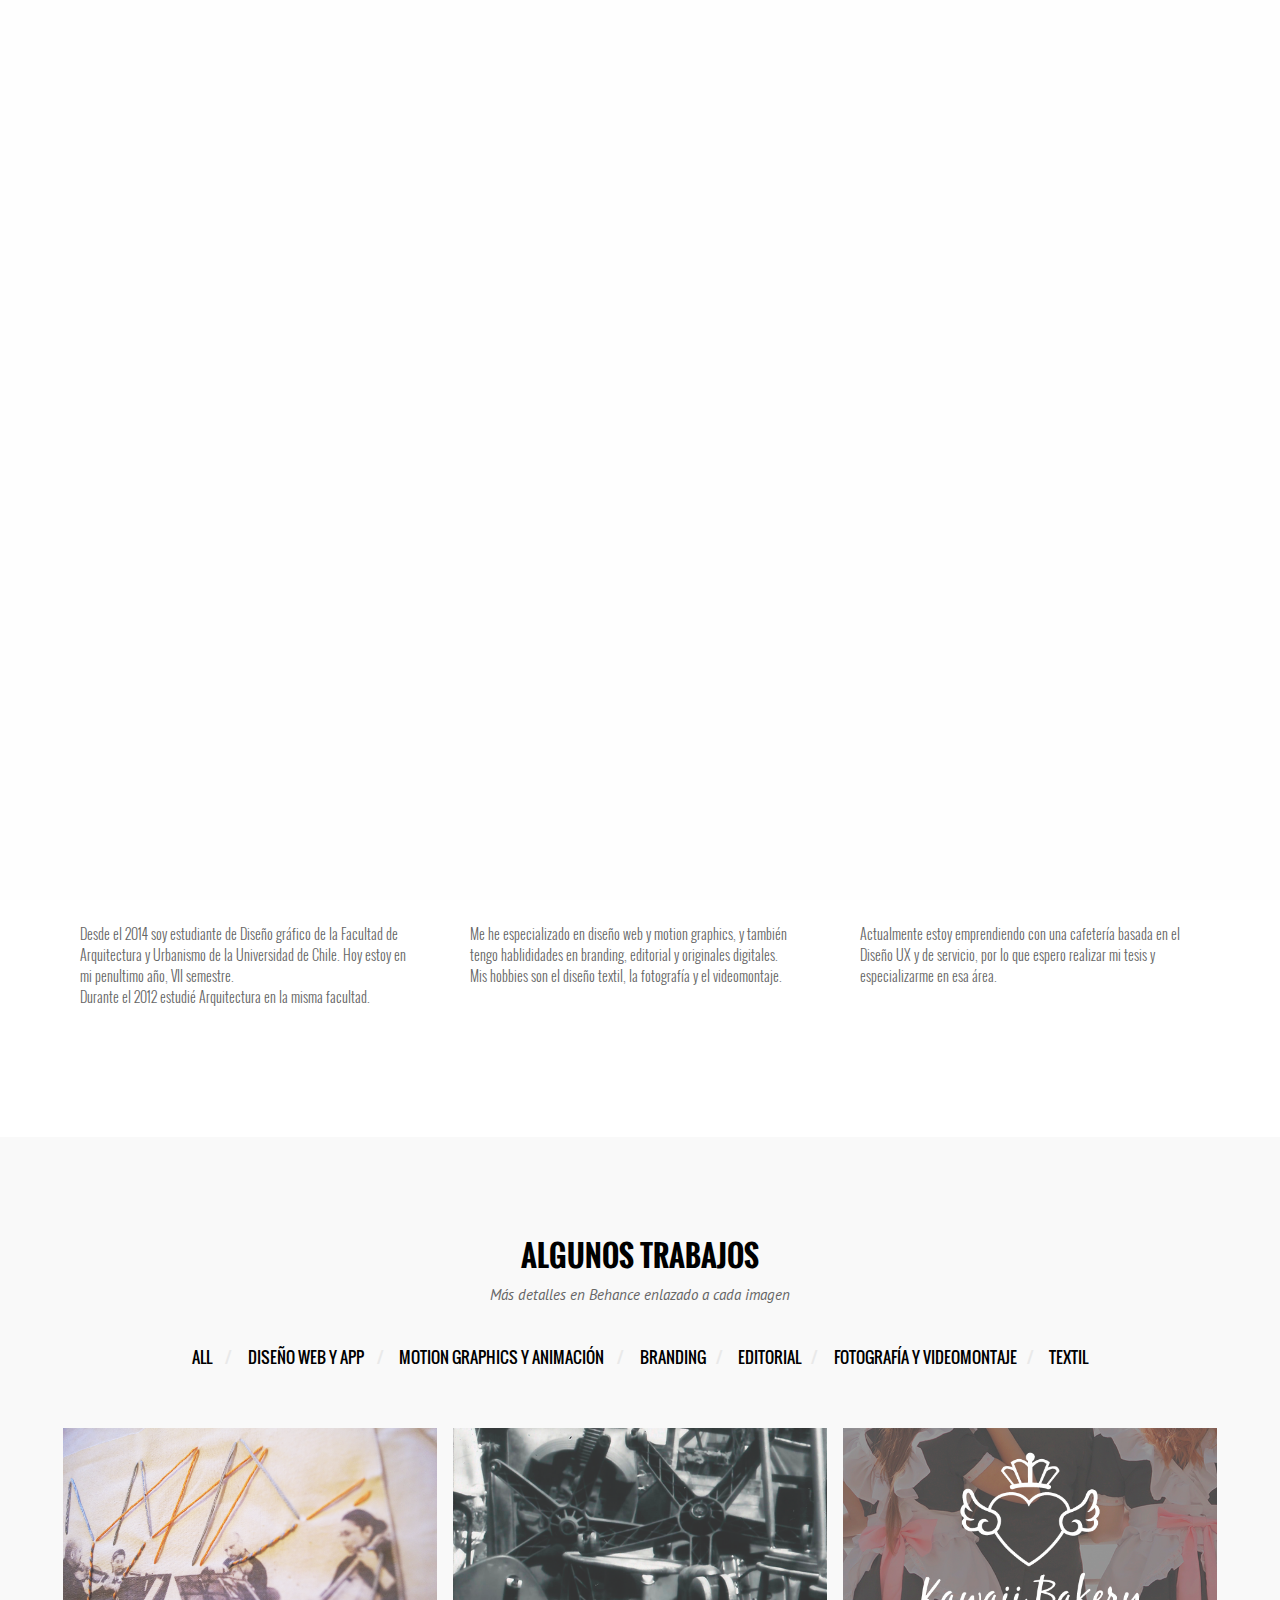
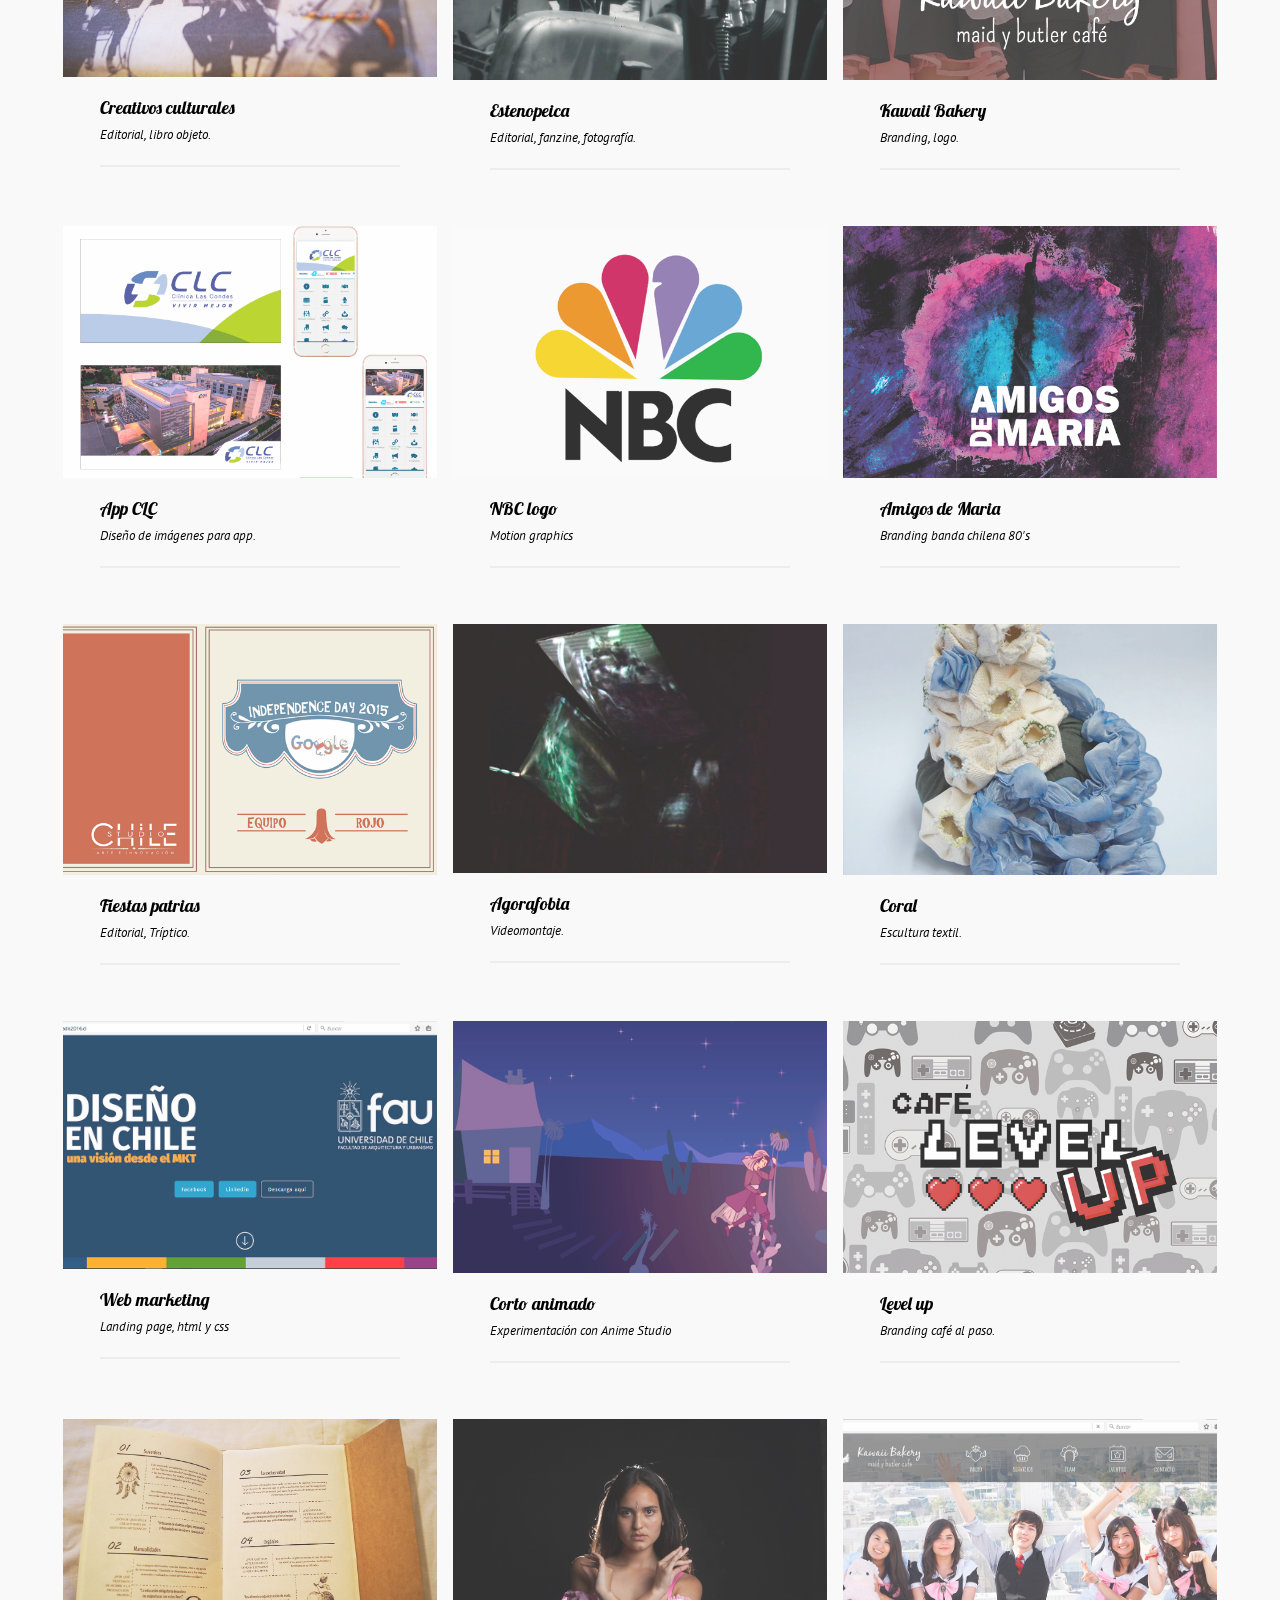
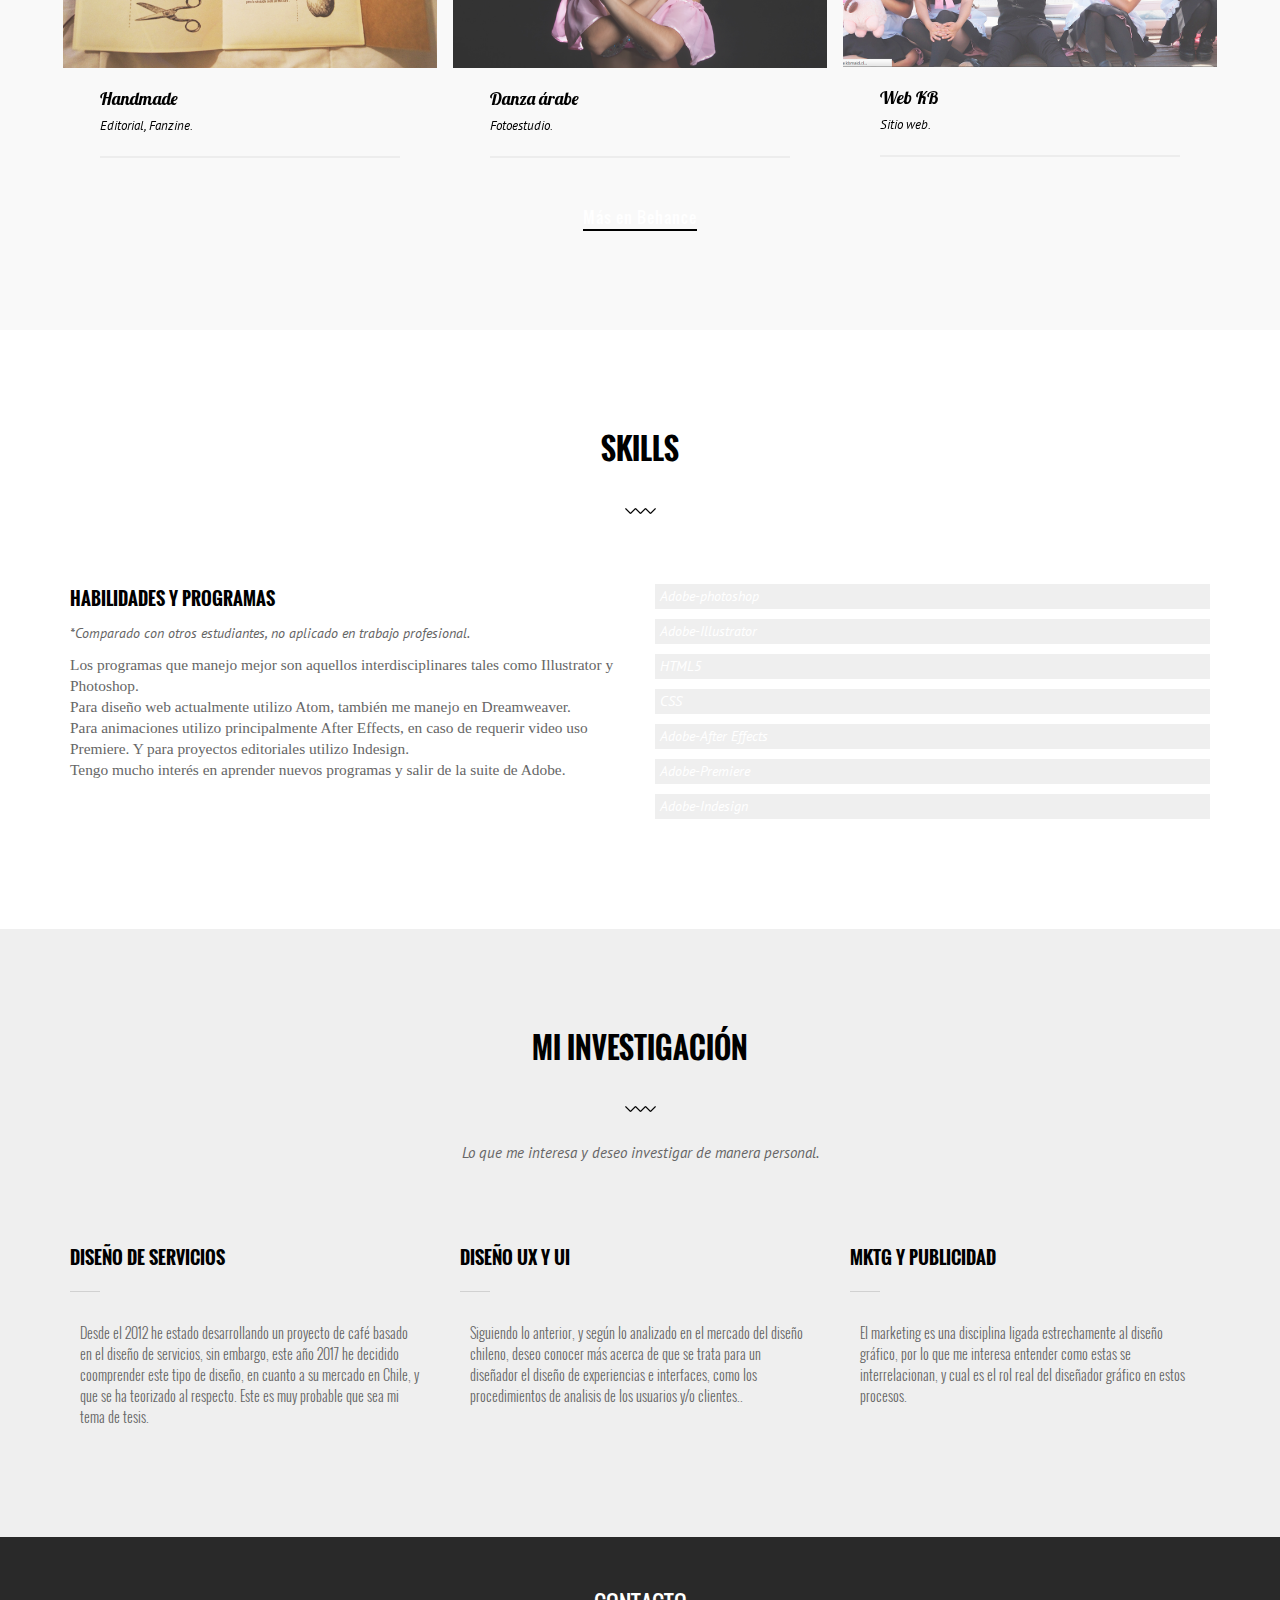
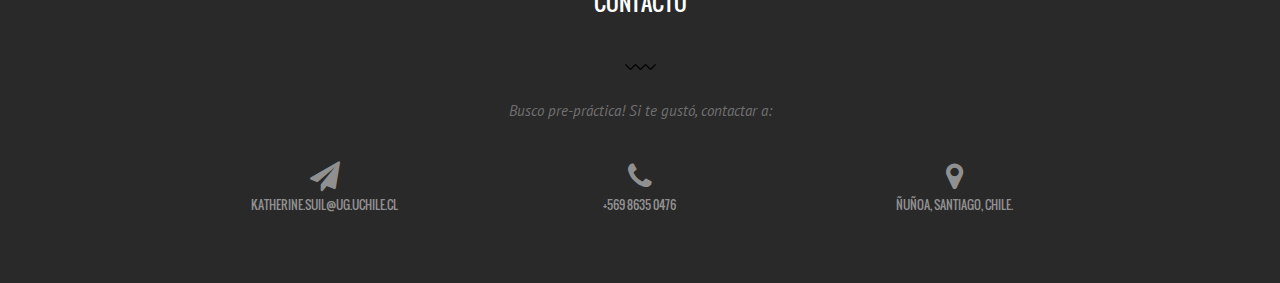
==== commit b6af942d: "parrafo" ====
--- a/index.html
+++ b/index.html
@@ -324,8 +324,8 @@
 						<div class="col-sm-6 col-xs-12">
 							<div class="skills-content">
 								<h5>HABILIDADES Y PROGRAMAS</h5>
-								<h6>Advertencia: Comparado con otros estudiantes, no aplicado en trabajo profesional.</h6>
-								<p>Los programas que manejo mejor son aquellos interdisciplinares tales como Illustrator y Photoshop. <br>Para diseño web actualmente utilizo Atom, también me manejo en Dreamweaver.<br> Para animaciones utilizo principalmente After Effects, en caso de requerir video uso Premiere. E indesign para proyectos editoriales.<br> Soy rápida aprendiento nuevos programas y tengo mucho interés en aprender y salir de la suite de Adobe.</p>
+								<h6>*Comparado con otros estudiantes, no aplicado en trabajo profesional.</h6>
+								<p>Los programas que manejo mejor son aquellos interdisciplinares tales como Illustrator y Photoshop. <br>Para diseño web actualmente utilizo Atom, también me manejo en Dreamweaver.<br> Para animaciones utilizo principalmente After Effects, en caso de requerir video uso Premiere. Y para proyectos editoriales utilizo Indesign.<br> Tengo mucho interés en aprender nuevos programas y salir de la suite de Adobe.</p>
 							</div>
 						</div>
 
--- a/css/style.css
+++ b/css/style.css
@@ -60,7 +60,7 @@
 a:hover,
 a:active,
 a:focus {
-	color:#000;
+	color:#ffffff;
     text-decoration:none;
     outline: none;
 }
@@ -491,6 +491,7 @@
     position: absolute;
     left: 10px;
     top:14px;
+	color:#ffffff;
 }
 #cd-logo h1 {
   font-size:18px;
